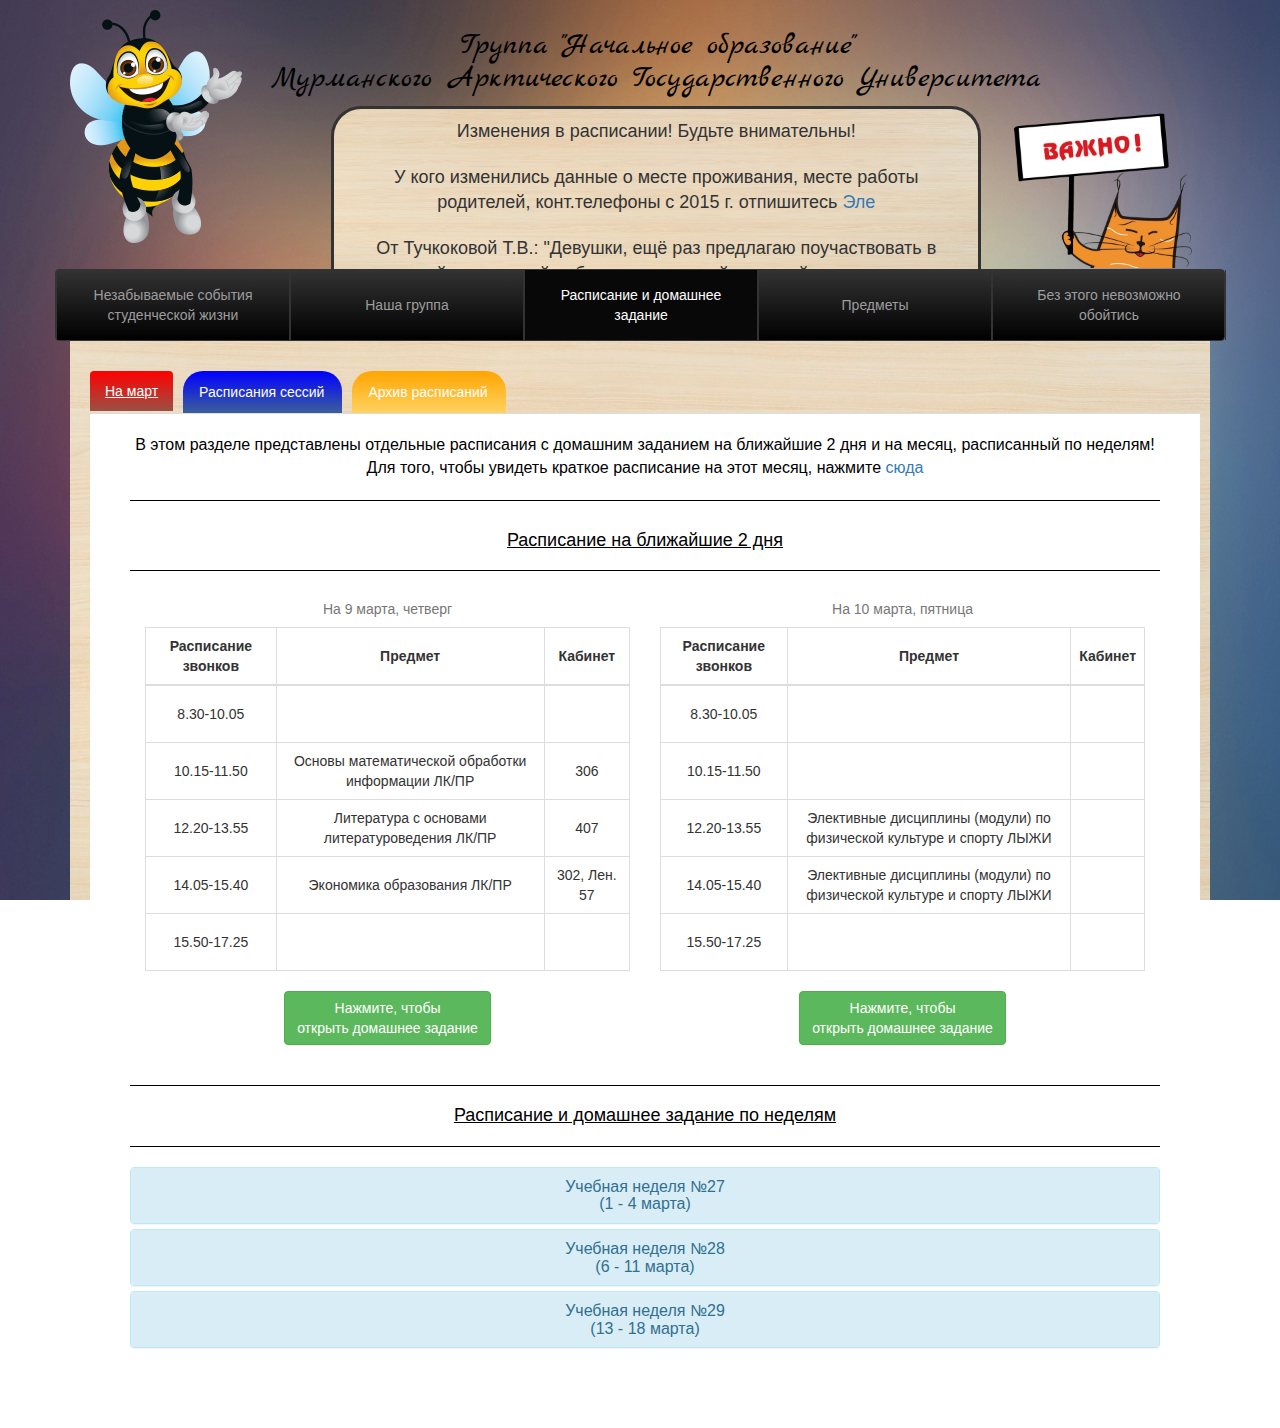
==== index.html @ 36967aa4 "29" ====
<!DOCTYPE html>
<html lang="ru">
  <head>
    <meta charset="utf-8">
    <meta http-equiv="X-UA-Compatible" content="IE=edge">
    <meta name="viewport" content="width=device-width, initial-scale=1">
    <title>Группа "Начальное образование"</title>
    <link href="bootstrap/css/bootstrap.css" rel="stylesheet">
    <link href="css/index.css" rel="stylesheet">
    
    <!-- HTML5 shim and Respond.js for IE8 support of HTML5 elements and media queries -->
    <!-- WARNING: Respond.js doesn't work if you view the page via file:// -->
    <!--[if lt IE 9]>
      <script src="https://oss.maxcdn.com/html5shiv/3.7.3/html5shiv.min.js"></script>
      <script src="https://oss.maxcdn.com/respond/1.4.2/respond.min.js"></script>
    <![endif]-->
    
  </head>
  
  <!-- Yandex.Metrika counter -->
<script type="text/javascript">
    (function (d, w, c) {
        (w[c] = w[c] || []).push(function() {
            try {
                w.yaCounter39654130 = new Ya.Metrika({
                    id:39654130,
                    clickmap:true,
                    trackLinks:true,
                    accurateTrackBounce:true,
                    webvisor:true
                });
            } catch(e) { }
        });

        var n = d.getElementsByTagName("script")[0],
            s = d.createElement("script"),
            f = function () { n.parentNode.insertBefore(s, n); };
        s.type = "text/javascript";
        s.async = true;
        s.src = "https://mc.yandex.ru/metrika/watch.js";

        if (w.opera == "[object Opera]") {
            d.addEventListener("DOMContentLoaded", f, false);
        } else { f(); }
    })(document, window, "yandex_metrika_callbacks");
</script>
<noscript><div><img src="https://mc.yandex.ru/watch/39654130" style="position:absolute; left:-9999px;" alt="" /></div></noscript>
<!-- /Yandex.Metrika counter -->
  
 <body>
      
      <!-- Шапка -->
      
     <div class="container">
         <div class="row">
             <div class="col-lg-2 col-md-2 hidden-sm hidden-xs">
                 <img id="phelka" src="images/phelka.png" alt="Пчёлка">
             </div>
             <div class="col-lg-10 col-md-10 col-sm-12 col-xs-12">
                 <div class="row">
                     <div class="col-lg-10 col-md-10 col-sm-12 col-xs-12">
                         <h3 id="name">Группа "Начальное образование"<br>Мурманского Арктического Государственного Университета</h3>
                     </div>
                 </div>
                 <div class="row">
                    <div class="col-lg-1 col-md-1 col-sm-0 col-xs-0"></div>
                     <div class="container col-lg-8 col-md-8 col-sm-12 col-xs-12" id="Vazhnaya_info">                        
                        <div class="container-fluid">
                             <p class="p1">Изменения в расписании! Будьте внимательны!</p>
                             <p class="p1">У кого изменились данные о месте проживания, месте работы родителей, конт.телефоны с 2015 г. отпишитесь <a href="https://vk.com/id138116025" target="_blank">Эле</a></p>
                             <p class="p1">От Тучкоковой Т.В.: "Девушки, ещё раз предлагаю поучаствовать в нашей совместной работе с интересной техникой арт-терапии. Жду ваши картинки, в которых вы увидели отражение своего "Я" по адресу: ttuchkova@yandex.ru"</p>
                            <p class="p1">Можете передавать свои идеи в студенческий совет по поводу проведения концертов в доме престарелых и к 9 мая (на 9 мая будет военная тематика. Приветствуется военная форма, и если не выступаете сами, то можете одолжить её другим на выступление)</p>
                            <p class="p1">Можно проводить рейды посещаемости (за подробностями пишите <a href="https://vk.com/christinavarnakova" target="_blank">мне</a>)</p>
                            <p class="p1">В июле и августе стипендию платить не будут! Она придёт в сентябре за эти 2 месяца и сентябрь</p>
                            <p class="p1"><a href="docyments/zayavlenie_na_mat_pom.pdf" target="_blank">Бланк заявления на материальную помощь</a></p>
                            <p class="p1"><a href="docyments/pr_pasp_20_23_mart-aprel.jpg" target="_blank">Распределение на практику (20 марта - 23 апреля)</a></p>
                            <p class="p1">Перед практикой в течение февраля у нас будет двухдневный мед.осмотр, будут выделены дни для его прохождения, кто в эти дни не пройдет - будет проходить самостоятельно, платно за 7000 руб.</p>
                            <p class="p1">17 марта (в последний день учебы перед практикой) в 15-50 к нам придет В.Э.Черник и все разъяснит насчет практики и ее проведения</p>
                            <p class="p1"><a href="tech_karty/4/pr.pdf" target="_blank">Технологическая карта практики</a></p>
                        </div>
                     </div>
                     <div class="container col-lg-3 col-md-3 hidden-sm hidden-xs" id="vazhno">
                        <img class="img-responsive" src="images/vazhno.png" alt="Важно">                       
                     </div>
                 </div>
             </div>
         </div>
     </div>

   <!-- Меню -->
   
    <div class="container">
        <div class="row">
           <div class="navbar navbar-inverse">
             <div class="container-fluid" id="container-menu">
              <div class="navbar-header hidden-lg hidden-md hidden-sm" id="open-menu">
                    Открыть меню
                  <button type="button" class="navbar-toggle" data-toggle="collapse" data-target="#responsive-menu">
                      <span class="sr-only"></span>
                      <span class="icon-bar"></span>
                      <span class="icon-bar"></span>
                      <span class="icon-bar"></span>
                  </button>
              </div>
               <div class="collapse navbar-collapse" id="responsive-menu">
                   <ul class="nav navbar-nav">
                       <li class="nav">
                           <a href="nez_sob.html">Незабываемые события студенческой жизни</a>
                       </li>
                       <li class="nav">
                           <a href="nasha_gruppa.html">Наша группа</a>
                       </li>
                       <li class="nav active">
                           <a href="index.html">Расписание и домашнее задание</a>
                       </li>
                       
                       <li class="nav">
                           <a href="predmety.html">Предметы</a>      
                       </li>
                       <li class="nav">
                           <a href="nevoz_oboytis.html">Без этого невозможно обойтись</a>       
                       </li>
                   </ul>
               </div>
           </div>
            </div>
        </div>
    </div>

   <!--Расписание-->
    
<div class="container">
   <div class="container-fluid" id="raspisanie">
                
                    <div class="tabs">
                        <ul class="nav nav-tabs">
                            <li class="active" id="r1"><a href="#r1-1" data-toggle="tab">На март</a></li>
                            <!-- <li id="r2"><a href="#r2-1" data-toggle="tab">На март</a></li> -->
                            <li id="r3"><a href="#r3-1" data-toggle="tab">Расписания сессий</a></li>
                            <li id="r4"><a href="#r4-1" data-toggle="tab">Архив расписаний</a></li>
                        </ul>
                        <div class="container-fluid">
                            <div class="tab-content">
                                <div class="container-fluid tab-pane active" id="r1-1">
                                   
                                    <div class="row-fluid">
                                        <p id="ssylka_na_kratkoe_raspisanie">В этом разделе представлены отдельные расписания с домашним заданием на ближайшие 2 дня и на месяц, расписанный по неделям!<br>Для того, чтобы увидеть краткое расписание на этот месяц, нажмите <a id="kratkoe_raspisanie" href="raspisania/4/mart_2017.pdf" target="_blank">сюда</a></p>
                                        <hr>
                                    </div>
                                    
                                    <div class="container-fluid">
                                        <div class="row">
                                             <h4>Расписание на ближайшие 2 дня</h4>
                                       <hr> 
                                          <div class="col-lg-6 col-md-6 col-sm-12 col-xs-12">
                                               <div class="table-responsive">
                                                <table class="table table-bordered table-hover">
                                                    <caption>На 9 марта, четверг</caption>
                                                    <thead>
                                                        <tr>
                                                            <th>Расписание звонков</th>
                                                            <th>Предмет</th>
                                                            <th>Кабинет</th>
                                                        </tr>
                                                    </thead>
                                                    <tbody>
                                                        <tr>
                                                            <td>8.30-10.05</td>
                                                            <td></td>
                                                            <td></td>
                                                        </tr>
                                                        <tr>
                                                            <td>10.15-11.50</td>
                                                            <td>Основы математической обработки информации ЛК/ПР</td>
                                                            <td>306</td>
                                                        </tr>
                                                        <tr>
                                                            <td>12.20-13.55</td>
                                                            <td>Литература с основами литературоведения ЛК/ПР</td>
                                                            <td>407</td>
                                                        </tr>
                                                        <tr>
                                                            <td>14.05-15.40</td>
                                                            <td>Экономика образования ЛК/ПР</td>
                                                            <td>302, Лен. 57</td>
                                                        </tr>
                                                        <tr>
                                                            <td>15.50-17.25</td>
                                                            <td></td>
                                                            <td></td>
                                                        </tr>
                                                    </tbody>
                                                </table>                            
                                            </div>
                                                <div>
                                                    <button type="button" class="btn btn-success" data-toggle="modal" data-target="#modal-1">Нажмите, чтобы<br>открыть домашнее задание</button> 
                                                </div>    
                                          </div>
                                            <div class="hidden-lg hidden-md col-sm-12 col-xs-12"><br></div>
                                            
                                            <div class="col-lg-6 col-md-6 col-sm-12 col-xs-12">
                                                <div class="table-responsive">
                                                <table class="table table-bordered table-hover">
                                                    <caption>На 10 марта, пятница</caption>
                                                    <thead>
                                                        <tr>
                                                            <th>Расписание звонков</th>
                                                            <th>Предмет</th>
                                                            <th>Кабинет</th>
                                                        </tr>
                                                    </thead>
                                                    <tbody>
                                                        <tr>
                                                            <td>8.30-10.05</td>
                                                            <td></td>
                                                            <td></td>
                                                        </tr>
                                                        <tr>
                                                            <td>10.15-11.50</td>
                                                            <td></td>
                                                            <td></td>
                                                        </tr>
                                                        <tr>
                                                            <td>12.20-13.55</td>
                                                            <td>Элективные дисциплины (модули) по физической культуре и спорту ЛЫЖИ</td>
                                                            <td></td>
                                                        </tr>
                                                        <tr>
                                                            <td>14.05-15.40</td>
                                                            <td>Элективные дисциплины (модули) по физической культуре и спорту ЛЫЖИ</td>
                                                            <td></td>
                                                        </tr>
                                                        <tr>
                                                            <td>15.50-17.25</td>
                                                            <td></td>
                                                            <td></td>
                                                        </tr>
                                                    </tbody>
                                                </table>         
                                            </div>
                                            <div>
                                                <button type="button" class="btn btn-success" data-toggle="modal" data-target="#modal-2">Нажмите, чтобы<br>открыть домашнее задание</button>   
                                            </div>
                                            </div>
                                        </div>
                                    </div>
                                            
                                            
                                            <br>
                                            
                                            <hr>
                                     
                                      <div class="row-fluid">
                                         
                                         <div class="row-fluid">
                                         <h4>Расписание и домашнее задание по неделям</h4>
                                        <hr>
                                            <div class="row-fluid">
                                                <div id="accordeon1" class="panel-group">
                                               
                                                   <div class="panel panel-info">
                                                    <div class="panel-heading">
                                                        <h6 class="panel-title">
                                                            <a href="#collapse1-1" data-toggle="collapse">Учебная неделя №27<br>(1 - 4 марта)</a>
                                                        </h6>
                                                    </div>
                                                    <div id="collapse1-1" class="panel-collapse collapse">
                                                        <div class="panel-body">
                                                            
                                                            <div class="row">
                                                                <div class="table-responsive">
                                                                     <table class="table table-bordered table-hover">
                                                    <caption>На 1 марта, среда</caption>
                                                    <thead>
                                                        <tr>
                                                            <th>Расписание звонков</th>
                                                            <th>Предмет</th>
                                                            <th>Кабинет</th>
                                                            <th>Домашнее задание</th>
                                                        </tr>
                                                    </thead>
                                                    <tbody>
                                                        <tr>
                                                            <td>8.30-10.05</td>
                                                            <td>Русский язык ЛК/ПР</td>
                                                            <td>403</td>
                                                            <td><a href="dz/4/po_predmetam/31/na_01_03.jpg" target="_blank">Сделать задания</a></td>
                                                        </tr>
                                                        <tr>
                                                            <td>10.15-11.50</td>
                                                            <td>Естествознание ЛК/ПР</td>
                                                            <td>220, Ком.9</td>
                                                            <td></td>
                                                        </tr>
                                                        <tr>
                                                            <td>12.20-13.55</td>
                                                            <td>Русский язык ЛК/ПР</td>
                                                            <td>403</td>
                                                            <td></td>
                                                        </tr>
                                                        <tr>
                                                            <td>14.05-15.40</td>
                                                            <td>Математика ЛК/ПР</td>
                                                            <td>306</td>
                                                            <td>Принести циркуль, треугольник<br>Читать: п.105-106<br>Делать письменно: с.375 № 7,8 и с.377 № 6,7,9</td>
                                                        </tr>
                                                        <tr>
                                                            <td>15.50-17.25</td>
                                                            <td></td>
                                                            <td></td>
                                                            <td></td>
                                                        </tr>
                                                    </tbody>
                                                </table>         
                                                                 </div>    
                                                            </div>
                                                            <div class="row">
                                                                <div class="table-responsive">
                                                                     <table class="table table-bordered table-hover">
                                                    <caption>На 2 марта, четверг</caption>
                                                    <thead>
                                                        <tr>
                                                            <th>Расписание звонков</th>
                                                            <th>Предмет</th>
                                                            <th>Кабинет</th>
                                                            <th>Домашнее задание</th>
                                                        </tr>
                                                    </thead>
                                                    <tbody>
                                                        <tr>
                                                            <td>8.30-10.05</td>
                                                            <td></td>
                                                            <td></td>
                                                            <td></td>
                                                        </tr>
                                                        <tr>
                                                            <td>10.15-11.50</td>
                                                            <td>Основы математической обработки информации ЛК/ПР</td>
                                                            <td>306</td>
                                                            <td></td>
                                                        </tr>
                                                        <tr>
                                                            <td>12.20-13.55</td>
                                                            <td>Литература с основами литературоведения ЛК/ПР</td>
                                                            <td>403</td>
                                                            <td></td>
                                                        </tr>
                                                        <tr>
                                                            <td>14.05-15.40</td>
                                                            <td></td>
                                                            <td></td>
                                                            <td></td>
                                                        </tr>
                                                        <tr>
                                                            <td>15.50-17.25</td>
                                                            <td></td>
                                                            <td></td>
                                                            <td></td>
                                                        </tr>
                                                    </tbody>
                                                </table>         
                                                                 </div>    
                                                            </div>
                                                            <div class="row">
                                                                <div class="table-responsive">
                                                                     <table class="table table-bordered table-hover">
                                                    <caption>На 3 марта, пятница</caption>
                                                    <thead>
                                                        <tr>
                                                            <th>Расписание звонков</th>
                                                            <th>Предмет</th>
                                                            <th>Кабинет</th>
                                                            <th>Домашнее задание</th>
                                                        </tr>
                                                    </thead>
                                                    <tbody>
                                                        <tr>
                                                            <td>8.30-10.05</td>
                                                            <td></td>
                                                            <td></td>
                                                            <td></td>
                                                        </tr>
                                                        <tr>
                                                            <td>10.15-11.50</td>
                                                            <td>Теоретические основы методики обучения русскому языку и литературе ЛК/ПР</td>
                                                            <td>403</td>
                                                            <td>Составить папку с учебниками;<br>Доклад (кому нужно)</td>
                                                        </tr>
                                                        <tr>
                                                            <td>12.20-13.55</td>
                                                            <td>Теоретические основы методики обучения русскому языку и литературе ЛК/ПР</td>
                                                            <td>403</td>
                                                            <td></td>
                                                        </tr>
                                                        <tr>
                                                            <td>14.05-15.40</td>
                                                            <td>Элективные дисциплины (модули) по физической культуре и спорту ПР</td>
                                                            <td></td>
                                                            <td></td>
                                                        </tr>
                                                        <tr>
                                                            <td>15.50-17.25</td>
                                                            <td></td>
                                                            <td></td>
                                                            <td></td>
                                                        </tr>
                                                    </tbody>
                                                </table>         
                                                                 </div>    
                                                            </div>
                                                            
                                                        </div>
                                                    </div>
                                                </div>
                                                  
                                                   <div class="panel panel-info">
                                                    <div class="panel-heading">
                                                        <h6 class="panel-title">
                                                            <a href="#collapse1-2" data-toggle="collapse">Учебная неделя №28<br>(6 - 11 марта)</a>
                                                        </h6>
                                                    </div>
                                                    <div id="collapse1-2" class="panel-collapse collapse">
                                                        <div class="panel-body">
                                                            <div class="row">
                                                                <div class="table-responsive">
                                                                     <table class="table table-bordered table-hover">
                                                    <caption>На 6 марта, понедельник</caption>
                                                    <thead>
                                                        <tr>
                                                            <th>Расписание звонков</th>
                                                            <th>Предмет</th>
                                                            <th>Кабинет</th>
                                                            <th>Домашнее задание</th>
                                                        </tr>
                                                    </thead>
                                                    <tbody>
                                                        <tr>
                                                            <td>8.30-10.05</td>
                                                            <td></td>
                                                            <td></td>
                                                            <td></td>
                                                        </tr>
                                                        <tr>
                                                            <td>10.15-11.50</td>
                                                            <td>Теоретические основы методики обучения русскому языку и литературе ЛК/ПР</td>
                                                            <td>406</td>
                                                            <td></td>
                                                        </tr>
                                                        <tr>
                                                            <td>12.20-13.55</td>
                                                            <td>Теоретические основы методики обучения русскому языку и литературе ЛК/ПР</td>
                                                            <td>406</td>
                                                            <td></td>
                                                        </tr>
                                                        <tr>
                                                            <td>14.05-15.40</td>
                                                            <td>Основы математической обработки информации ЛК/ПР</td>
                                                            <td>306</td>
                                                            <td><a href="dz/4/po_predmetam/30/na_06_03.jpg" target="_blank">Сделать задания</a></td>
                                                            <td></td>
                                                        </tr>
                                                        <tr>
                                                            <td>15.50-17.25</td>
                                                            <td>Основы математической обработки информации ЛК/ПР</td>
                                                            <td>306</td>
                                                            <td></td>
                                                            <td></td>
                                                        </tr>
                                                    </tbody>
                                                </table>         
                                                                 </div>    
                                                            </div>
                                                            <div class="row">
                                                                <div class="table-responsive">
                                                                     <table class="table table-bordered table-hover">
                                                    <caption>На 7 марта, вторник</caption>
                                                    <thead>
                                                        <tr>
                                                            <th>Расписание звонков</th>
                                                            <th>Предмет</th>
                                                            <th>Кабинет</th>
                                                            <th>Домашнее задание</th>
                                                        </tr>
                                                    </thead>
                                                    <tbody>
                                                        <tr>
                                                            <td>8.30-10.05</td>
                                                            <td></td>
                                                            <td></td>
                                                            <td></td>
                                                        </tr>
                                                        <tr>
                                                            <td>10.15-11.50</td>
                                                            <td>Литература с основами литературоведения ЛК/ПР</td>
                                                            <td>403</td>
                                                            <td></td>
                                                        </tr>
                                                        <tr>
                                                            <td>12.20-13.55</td>
                                                            <td>Литература с основами литературоведения ЛК/ПР</td>
                                                            <td>403</td>
                                                            <td></td>
                                                        </tr>
                                                        <tr>
                                                            <td>14.05-15.40</td>
                                                            <td>Современные образовательные технологии</td>
                                                            <td>406</td>
                                                            <td>Письменно ответ на вопрос: "Классификация педагогических технологий по Р.К. Селевко" (объём от полутора до двух с половиной страниц)</td>
                                                        </tr>
                                                        <tr>
                                                            <td>15.50-17.25</td>
                                                            <td></td>
                                                            <td></td>
                                                            <td></td>
                                                        </tr>
                                                    </tbody>
                                                </table>         
                                                                 </div>    
                                                            </div>
                                                            <div class="row">
                                                                <div class="table-responsive">
                                                                     <table class="table table-bordered table-hover">
                                                    <caption>На 8 марта, среда</caption>
                                                    <thead>
                                                        <tr>
                                                            <th>Расписание звонков</th>
                                                            <th>Предмет</th>
                                                            <th>Кабинет</th>
                                                            <th>Домашнее задание</th>
                                                        </tr>
                                                    </thead>
                                                    <tbody>
                                                        <tr>
                                                            <td>8.30-10.05</td>
                                                            <td></td>
                                                            <td></td>
                                                            <td></td>
                                                        </tr>
                                                        <tr>
                                                            <td>10.15-11.50</td>
                                                            <td></td>
                                                            <td></td>
                                                            <td></td>
                                                        </tr>
                                                        <tr>
                                                            <td>12.20-13.55</td>
                                                            <td>ВЫХОДНОЙ</td>
                                                            <td></td>
                                                            <td></td>
                                                        </tr>
                                                        <tr>
                                                            <td>14.05-15.40</td>
                                                            <td></td>
                                                            <td></td>
                                                            <td></td>
                                                        </tr>
                                                        <tr>
                                                            <td>15.50-17.25</td>
                                                            <td></td>
                                                            <td></td>
                                                            <td></td>
                                                        </tr>
                                                    </tbody>
                                                </table>         
                                                                 </div>    
                                                            </div>
                                                            <div class="row">
                                                                <div class="table-responsive">
                                                                     <table class="table table-bordered table-hover">
                                                    <caption>На 9 марта, четверг</caption>
                                                    <thead>
                                                        <tr>
                                                            <th>Расписание звонков</th>
                                                            <th>Предмет</th>
                                                            <th>Кабинет</th>
                                                            <th>Домашнее задание</th>
                                                        </tr>
                                                    </thead>
                                                    <tbody>
                                                        <tr>
                                                            <td>8.30-10.05</td>
                                                            <td></td>
                                                            <td></td>
                                                            <td></td>
                                                        </tr>
                                                        <tr>
                                                            <td>10.15-11.50</td>
                                                            <td>Основы математической обработки информации ЛК/ПР</td>
                                                            <td>306</td>
                                                            <td></td>
                                                        </tr>
                                                        <tr>
                                                            <td>12.20-13.55</td>
                                                            <td>Литература с основами литературоведения ЛК/ПР</td>
                                                            <td>407</td>
                                                            <td></td>
                                                        </tr>
                                                        <tr>
                                                            <td>14.05-15.40</td>
                                                            <td>Экономика образования ЛК/ПР</td>
                                                            <td>302, Лен.57</td>
                                                            <td></td>
                                                        </tr>
                                                        <tr>
                                                            <td>15.50-17.25</td>
                                                            <td></td>
                                                            <td></td>
                                                            <td></td>
                                                        </tr>
                                                    </tbody>
                                                </table>         
                                                                 </div>    
                                                            </div>
                                                            <div class="row">
                                                                <div class="table-responsive">
                                                                     <table class="table table-bordered table-hover">
                                                    <caption>На 10 марта, пятница</caption>
                                                    <thead>
                                                        <tr>
                                                            <th>Расписание звонков</th>
                                                            <th>Предмет</th>
                                                            <th>Кабинет</th>
                                                            <th>Домашнее задание</th>
                                                        </tr>
                                                    </thead>
                                                    <tbody>
                                                        <tr>
                                                            <td>8.30-10.05</td>
                                                            <td></td>
                                                            <td></td>
                                                            <td></td>
                                                        </tr>
                                                        <tr>
                                                            <td>10.15-11.50</td>
                                                            <td></td>
                                                            <td></td>
                                                            <td></td>
                                                        </tr>
                                                        <tr>
                                                            <td>12.20-13.55</td>
                                                            <td>Элективные дисциплины (модули) по физической культуре и спорту ЛЫЖИ</td>
                                                            <td></td>
                                                            <td></td>
                                                        </tr>
                                                        <tr>
                                                            <td>14.05-15.40</td>
                                                           <td>Элективные дисциплины (модули) по физической культуре и спорту ЛЫЖИ</td>
                                                            <td></td>
                                                            <td></td>
                                                        </tr>
                                                        <tr>
                                                            <td>15.50-17.25</td>
                                                            <td></td>
                                                            <td></td>
                                                            <td></td>
                                                        </tr>
                                                    </tbody>
                                                </table>         
                                                                 </div>    
                                                            </div>
                                                            
                                                        </div>
                                                    </div>
                                                </div>
                                                  
                                                   <div class="panel panel-info">
                                                    <div class="panel-heading">
                                                        <h6 class="panel-title">
                                                            <a href="#collapse1-3" data-toggle="collapse">Учебная неделя №29<br>(13 - 18 марта)</a>
                                                        </h6>
                                                    </div>
                                                    <div id="collapse1-3" class="panel-collapse collapse">
                                                        <div class="panel-body">
                                                            <div class="row">
                                                                <div class="table-responsive">
                                                                     <table class="table table-bordered table-hover">
                                                    <caption>На 13 марта, понедельник</caption>
                                                    <thead>
                                                        <tr>
                                                            <th>Расписание звонков</th>
                                                            <th>Предмет</th>
                                                            <th>Кабинет</th>
                                                            <th>Домашнее задание</th>
                                                        </tr>
                                                    </thead>
                                                    <tbody>
                                                        <tr>
                                                            <td>8.30-10.05</td>
                                                            <td></td>
                                                            <td></td>
                                                            <td></td>
                                                        </tr>
                                                        <tr>
                                                            <td>10.15-11.50</td>
                                                            <td>Теоретические основы методки обучения русскому языку и литературе ЛК/ПР</td>
                                                            <td>406</td>
                                                            <td></td>
                                                        </tr>
                                                        <tr>
                                                            <td>12.20-13.55</td>
                                                            <td>Теоретические основы методки обучения русскому языку и литературе ЛК/ПР</td>
                                                            <td>406</td>
                                                            <td></td>
                                                        </tr>
                                                        <tr>
                                                            <td>14.05-15.40</td>
                                                            <td>Основы математической обработки информации ЛК/ПР</td>
                                                            <td>306</td>
                                                            <td></td>
                                                        </tr>
                                                        <tr>
                                                            <td>15.50-17.25</td>
                                                            <td>Основы математической обработки информации ЛК/ПР</td>
                                                            <td>306</td>
                                                            <td></td>
                                                        </tr>
                                                    </tbody>
                                                </table>         
                                                                 </div>    
                                                            </div>
                                                            <div class="row">
                                                                <div class="table-responsive">
                                                                     <table class="table table-bordered table-hover">
                                                    <caption>На 14 марта, вторник</caption>
                                                    <thead>
                                                        <tr>
                                                            <th>Расписание звонков</th>
                                                            <th>Предмет</th>
                                                            <th>Кабинет</th>
                                                            <th>Домашнее задание</th>
                                                        </tr>
                                                    </thead>
                                                    <tbody>
                                                        <tr>
                                                            <td>8.30-10.05</td>
                                                            <td></td>
                                                            <td></td>
                                                            <td></td>
                                                        </tr>
                                                        <tr>
                                                            <td>10.15-11.50</td>
                                                            <td>Основы математической обработки информации ЛК/ПР</td>
                                                            <td>306</td>
                                                            <td></td>
                                                        </tr>
                                                        <tr>
                                                            <td>12.20-13.55</td>
                                                            <td>Литература с основами литературоведения ЛК/ПР</td>
                                                            <td>403</td>
                                                            <td></td>
                                                        </tr>
                                                        <tr>
                                                            <td>14.05-15.40</td>
                                                            <td>Соврменные образовательные технологии</td>
                                                            <td>406</td>
                                                            <td></td>
                                                        </tr>
                                                        <tr>
                                                            <td>15.50-17.25</td>
                                                            <td></td>
                                                            <td></td>
                                                            <td></td>
                                                        </tr>
                                                    </tbody>
                                                </table>         
                                                                 </div>    
                                                            </div>
                                                            <div class="row">
                                                                <div class="table-responsive">
                                                                     <table class="table table-bordered table-hover">
                                                    <caption>На 15 марта, среда</caption>
                                                    <thead>
                                                        <tr>
                                                            <th>Расписание звонков</th>
                                                            <th>Предмет</th>
                                                            <th>Кабинет</th>
                                                            <th>Домашнее задание</th>
                                                        </tr>
                                                    </thead>
                                                    <tbody>
                                                        <tr>
                                                            <td>8.30-10.05</td>
                                                            <td></td>
                                                            <td></td>
                                                            <td></td>
                                                        </tr>
                                                        <tr>
                                                            <td>10.15-11.50</td>
                                                            <td>Есествознание ЛК/ПР</td>
                                                            <td>307, Ком.9</td>
                                                            <td></td>
                                                        </tr>
                                                        <tr>
                                                            <td>12.20-13.55</td>
                                                            <td>Русский язык ЛК/ПР</td>
                                                            <td>403</td>
                                                            <td>Посмотреть в учебнике:<br>1.Распределение существительных по родам<br>2.Способы определения падежей</td>
                                                        </tr>
                                                        <tr>
                                                            <td>14.05-15.40</td>
                                                            <td></td>
                                                            <td></td>
                                                            <td></td>
                                                        </tr>
                                                        <tr>
                                                            <td>15.50-17.25</td>
                                                            <td></td>
                                                            <td></td>
                                                            <td></td>
                                                        </tr>
                                                    </tbody>
                                                </table>         
                                                                 </div>    
                                                            </div>
                                                            <div class="row">
                                                                <div class="table-responsive">
                                                                     <table class="table table-bordered table-hover">
                                                    <caption>На 16 марта, четверг</caption>
                                                    <thead>
                                                        <tr>
                                                            <th>Расписание звонков</th>
                                                            <th>Предмет</th>
                                                            <th>Кабинет</th>
                                                            <th>Домашнее задание</th>
                                                        </tr>
                                                    </thead>
                                                    <tbody>
                                                        <tr>
                                                            <td>8.30-10.05</td>
                                                            <td></td>
                                                            <td></td>
                                                            <td></td>
                                                        </tr>
                                                        <tr>
                                                            <td>10.15-11.50</td>
                                                            <td>Основы математической обработки информации ЛК/ПР</td>
                                                            <td>306</td>
                                                            <td></td>
                                                        </tr>
                                                        <tr>
                                                            <td>12.20-13.55</td>
                                                            <td>Литература с основами литературоведения ЛК/ПР</td>
                                                            <td>407</td>
                                                            <td></td>
                                                        </tr>
                                                        <tr>
                                                            <td>14.05-15.40</td>
                                                            <td>Экономика образования ЛК/ПР</td>
                                                            <td>302, Лен.57</td>
                                                            <td></td>
                                                        </tr>
                                                        <tr>
                                                            <td>15.50-17.25</td>
                                                            <td></td>
                                                            <td></td>
                                                            <td></td>
                                                        </tr>
                                                    </tbody>
                                                </table>         
                                                                 </div>    
                                                            </div>
                                                            <div class="row">
                                                                <div class="table-responsive">
                                                                     <table class="table table-bordered table-hover">
                                                    <caption>На 17 марта, пятница</caption>
                                                    <thead>
                                                        <tr>
                                                            <th>Расписание звонков</th>
                                                            <th>Предмет</th>
                                                            <th>Кабинет</th>
                                                            <th>Домашнее задание</th>
                                                        </tr>
                                                    </thead>
                                                    <tbody>
                                                        <tr>
                                                            <td>8.30-10.05</td>
                                                            <td></td>
                                                            <td></td>
                                                            <td></td>
                                                        </tr>
                                                        <tr>
                                                            <td>10.15-11.50</td>
                                                            <td></td>
                                                            <td></td>
                                                            <td></td>
                                                        </tr>
                                                        <tr>
                                                            <td>12.20-13.55</td>
                                                            <td>Элективные дисциплины (модули) по физической культуре и спорту ЛЫЖИ</td>
                                                            <td></td>
                                                            <td></td>
                                                        </tr>
                                                        <tr>
                                                            <td>14.05-15.40</td>
                                                            <td>Элективные дисциплины (модули) по физической культуре и спорту ЛЫЖИ</td>
                                                            <td></td>
                                                            <td></td>
                                                        </tr>
                                                        <tr>
                                                            <td>15.50-17.25</td>
                                                            <td></td>
                                                            <td></td>
                                                            <td></td>
                                                        </tr>
                                                    </tbody>
                                                </table>         
                                                                 </div>    
                                                            </div>
                                                            
                                                        </div>
                                                    </div>
                                                </div>
                                                
                                                
                                                
                                                
                                                
                                                </div>
                                            </div>
                                        
  
                                        
                                    </div>
                                     </div>
                                          
                                </div>
                                
 <!-- Второй месяц                               
                                <div class="container-fluid tab-pane" id="r2-1">
                                    <div class="row-fluid">
                                        <p id="ssylka_na_kratkoe_raspisanie">В этом разделе представлены отдельные расписания с домашним заданием по неделям!<br>Для того, чтобы увидеть краткое расписание на этот месяц, нажмите <a id="kratkoe_raspisanie" href="raspisania/4/mart_2017.pdf" target="_blank">сюда</a></p>
                                        <hr>
                                    </div>
                                    <div class="row-fluid">
                                         <h4>Расписание и домашнее задание по неделям</h4>
                                        <hr>
                                            <div class="row-fluid">
                                                <div id="accordeon2" class="panel-group">
                                               
                                                   <div class="panel panel-info">
                                                    <div class="panel-heading">
                                                        <h6 class="panel-title">
                                                            <a href="#collapse2-1" data-toggle="collapse">Учебная неделя №27<br>(1 - 4 марта)</a>
                                                        </h6>
                                                    </div>
                                                    <div id="collapse2-1" class="panel-collapse collapse">
                                                        <div class="panel-body">
                                                            
                                                            <div class="row">
                                                                <div class="table-responsive">
                                                                     <table class="table table-bordered table-hover">
                                                    <caption>На 1 марта, среда</caption>
                                                    <thead>
                                                        <tr>
                                                            <th>Расписание звонков</th>
                                                            <th>Предмет</th>
                                                            <th>Кабинет</th>
                                                            <th>Домашнее задание</th>
                                                        </tr>
                                                    </thead>
                                                    <tbody>
                                                        <tr>
                                                            <td>8.30-10.05</td>
                                                            <td>Русский язык ЛК/ПР</td>
                                                            <td>403</td>
                                                            <td><a href="dz/4/po_predmetam/31/na_01_03.jpg" target="_blank">Сделать задания</a></td>
                                                        </tr>
                                                        <tr>
                                                            <td>10.15-11.50</td>
                                                            <td>Естествознание ЛК/ПР</td>
                                                            <td>220, Ком.9</td>
                                                            <td></td>
                                                        </tr>
                                                        <tr>
                                                            <td>12.20-13.55</td>
                                                            <td>Русский язык ЛК/ПР</td>
                                                            <td>403</td>
                                                            <td></td>
                                                        </tr>
                                                        <tr>
                                                            <td>14.05-15.40</td>
                                                            <td>Математика ЛК/ПР</td>
                                                            <td>306</td>
                                                            <td>Принести циркуль, треугольник<br>Читать: п.105-106<br>Делать письменно: с.375 № 7,8 и с.377 № 6,7,9</td>
                                                        </tr>
                                                        <tr>
                                                            <td>15.50-17.25</td>
                                                            <td></td>
                                                            <td></td>
                                                            <td></td>
                                                        </tr>
                                                    </tbody>
                                                </table>         
                                                                 </div>    
                                                            </div>
                                                            <div class="row">
                                                                <div class="table-responsive">
                                                                     <table class="table table-bordered table-hover">
                                                    <caption>На 2 марта, четверг</caption>
                                                    <thead>
                                                        <tr>
                                                            <th>Расписание звонков</th>
                                                            <th>Предмет</th>
                                                            <th>Кабинет</th>
                                                            <th>Домашнее задание</th>
                                                        </tr>
                                                    </thead>
                                                    <tbody>
                                                        <tr>
                                                            <td>8.30-10.05</td>
                                                            <td></td>
                                                            <td></td>
                                                            <td></td>
                                                        </tr>
                                                        <tr>
                                                            <td>10.15-11.50</td>
                                                            <td>Основы математической обработки информации ЛК/ПР</td>
                                                            <td>306</td>
                                                            <td></td>
                                                        </tr>
                                                        <tr>
                                                            <td>12.20-13.55</td>
                                                            <td>Литература с основами литературоведения ЛК/ПР</td>
                                                            <td>403</td>
                                                            <td></td>
                                                        </tr>
                                                        <tr>
                                                            <td>14.05-15.40</td>
                                                            <td></td>
                                                            <td></td>
                                                            <td></td>
                                                        </tr>
                                                        <tr>
                                                            <td>15.50-17.25</td>
                                                            <td></td>
                                                            <td></td>
                                                            <td></td>
                                                        </tr>
                                                    </tbody>
                                                </table>         
                                                                 </div>    
                                                            </div>
                                                            <div class="row">
                                                                <div class="table-responsive">
                                                                     <table class="table table-bordered table-hover">
                                                    <caption>На 3 марта, пятница</caption>
                                                    <thead>
                                                        <tr>
                                                            <th>Расписание звонков</th>
                                                            <th>Предмет</th>
                                                            <th>Кабинет</th>
                                                            <th>Домашнее задание</th>
                                                        </tr>
                                                    </thead>
                                                    <tbody>
                                                        <tr>
                                                            <td>8.30-10.05</td>
                                                            <td></td>
                                                            <td></td>
                                                            <td></td>
                                                        </tr>
                                                        <tr>
                                                            <td>10.15-11.50</td>
                                                            <td>Теоретические основы методики обучения русскому языку и литературе ЛК/ПР</td>
                                                            <td>403</td>
                                                            <td>Составить папку с учебниками;<br>Доклад (кому нужно)</td>
                                                        </tr>
                                                        <tr>
                                                            <td>12.20-13.55</td>
                                                            <td>Теоретические основы методики обучения русскому языку и литературе ЛК/ПР</td>
                                                            <td>403</td>
                                                            <td></td>
                                                        </tr>
                                                        <tr>
                                                            <td>14.05-15.40</td>
                                                            <td>Элективные дисциплины (модули) по физической культуре и спорту ПР</td>
                                                            <td></td>
                                                            <td></td>
                                                        </tr>
                                                        <tr>
                                                            <td>15.50-17.25</td>
                                                            <td></td>
                                                            <td></td>
                                                            <td></td>
                                                        </tr>
                                                    </tbody>
                                                </table>         
                                                                 </div>    
                                                            </div>
                                                            
                                                        </div>
                                                    </div>
                                                </div>
                                                  
                                                   <div class="panel panel-info">
                                                    <div class="panel-heading">
                                                        <h6 class="panel-title">
                                                            <a href="#collapse2-2" data-toggle="collapse">Учебная неделя №28<br>(6 - 11 марта)</a>
                                                        </h6>
                                                    </div>
                                                    <div id="collapse2-2" class="panel-collapse collapse">
                                                        <div class="panel-body">
                                                            <div class="row">
                                                                <div class="table-responsive">
                                                                     <table class="table table-bordered table-hover">
                                                    <caption>На 6 марта, понедельник</caption>
                                                    <thead>
                                                        <tr>
                                                            <th>Расписание звонков</th>
                                                            <th>Предмет</th>
                                                            <th>Кабинет</th>
                                                            <th>Домашнее задание</th>
                                                        </tr>
                                                    </thead>
                                                    <tbody>
                                                        <tr>
                                                            <td>8.30-10.05</td>
                                                            <td></td>
                                                            <td></td>
                                                            <td></td>
                                                        </tr>
                                                        <tr>
                                                            <td>10.15-11.50</td>
                                                            <td>Основы математической обработки информации ЛК/ПР</td>
                                                            <td>306</td>
                                                            <td></td>
                                                        </tr>
                                                        <tr>
                                                            <td>12.20-13.55</td>
                                                            <td>Основы математической обработки информации ЛК/ПР</td>
                                                            <td>316</td>
                                                            <td></td>
                                                        </tr>
                                                        <tr>
                                                            <td>14.05-15.40</td>
                                                            <td></td>
                                                            <td></td>
                                                            <td></td>
                                                        </tr>
                                                        <tr>
                                                            <td>15.50-17.25</td>
                                                            <td></td>
                                                            <td></td>
                                                            <td></td>
                                                        </tr>
                                                    </tbody>
                                                </table>         
                                                                 </div>    
                                                            </div>
                                                            <div class="row">
                                                                <div class="table-responsive">
                                                                     <table class="table table-bordered table-hover">
                                                    <caption>На 7 марта, вторник</caption>
                                                    <thead>
                                                        <tr>
                                                            <th>Расписание звонков</th>
                                                            <th>Предмет</th>
                                                            <th>Кабинет</th>
                                                            <th>Домашнее задание</th>
                                                        </tr>
                                                    </thead>
                                                    <tbody>
                                                        <tr>
                                                            <td>8.30-10.05</td>
                                                            <td></td>
                                                            <td></td>
                                                            <td></td>
                                                        </tr>
                                                        <tr>
                                                            <td>10.15-11.50</td>
                                                            <td>Литература с основами литературоведения ЛК/ПР</td>
                                                            <td>322</td>
                                                            <td></td>
                                                        </tr>
                                                        <tr>
                                                            <td>12.20-13.55</td>
                                                            <td>Литература с основами литературоведения ЛК/ПР</td>
                                                            <td>207, Лен.57</td>
                                                            <td></td>
                                                        </tr>
                                                        <tr>
                                                            <td>14.05-15.40</td>
                                                            <td>Элективные дисциплины (модули) по физической культуре и спорту ПР</td>
                                                            <td></td>
                                                            <td></td>
                                                        </tr>
                                                        <tr>
                                                            <td>15.50-17.25</td>
                                                            <td>Современные образовательные технологии</td>
                                                            <td>306</td>
                                                            <td></td>
                                                        </tr>
                                                    </tbody>
                                                </table>         
                                                                 </div>    
                                                            </div>
                                                            <div class="row">
                                                                <div class="table-responsive">
                                                                     <table class="table table-bordered table-hover">
                                                    <caption>На 8 марта, среда</caption>
                                                    <thead>
                                                        <tr>
                                                            <th>Расписание звонков</th>
                                                            <th>Предмет</th>
                                                            <th>Кабинет</th>
                                                            <th>Домашнее задание</th>
                                                        </tr>
                                                    </thead>
                                                    <tbody>
                                                        <tr>
                                                            <td>8.30-10.05</td>
                                                            <td></td>
                                                            <td></td>
                                                            <td></td>
                                                        </tr>
                                                        <tr>
                                                            <td>10.15-11.50</td>
                                                            <td></td>
                                                            <td></td>
                                                            <td></td>
                                                        </tr>
                                                        <tr>
                                                            <td>12.20-13.55</td>
                                                            <td>ВЫХОДНОЙ</td>
                                                            <td></td>
                                                            <td></td>
                                                        </tr>
                                                        <tr>
                                                            <td>14.05-15.40</td>
                                                            <td></td>
                                                            <td></td>
                                                            <td></td>
                                                        </tr>
                                                        <tr>
                                                            <td>15.50-17.25</td>
                                                            <td></td>
                                                            <td></td>
                                                            <td></td>
                                                        </tr>
                                                    </tbody>
                                                </table>         
                                                                 </div>    
                                                            </div>
                                                            <div class="row">
                                                                <div class="table-responsive">
                                                                     <table class="table table-bordered table-hover">
                                                    <caption>На 9 марта, четверг</caption>
                                                    <thead>
                                                        <tr>
                                                            <th>Расписание звонков</th>
                                                            <th>Предмет</th>
                                                            <th>Кабинет</th>
                                                            <th>Домашнее задание</th>
                                                        </tr>
                                                    </thead>
                                                    <tbody>
                                                        <tr>
                                                            <td>8.30-10.05</td>
                                                            <td></td>
                                                            <td></td>
                                                            <td></td>
                                                        </tr>
                                                        <tr>
                                                            <td>10.15-11.50</td>
                                                            <td>Математика ЛК/ПР</td>
                                                            <td>306</td>
                                                            <td></td>
                                                        </tr>
                                                        <tr>
                                                            <td>12.20-13.55</td>
                                                            <td>Литература с основами литературоведения ЛК/ПР</td>
                                                            <td>403</td>
                                                            <td></td>
                                                        </tr>
                                                        <tr>
                                                            <td>14.05-15.40</td>
                                                            <td>Экономика образования ЛК/ПР</td>
                                                            <td>302, Лен.57</td>
                                                            <td></td>
                                                        </tr>
                                                        <tr>
                                                            <td>15.50-17.25</td>
                                                            <td></td>
                                                            <td></td>
                                                            <td></td>
                                                        </tr>
                                                    </tbody>
                                                </table>         
                                                                 </div>    
                                                            </div>
                                                            <div class="row">
                                                                <div class="table-responsive">
                                                                     <table class="table table-bordered table-hover">
                                                    <caption>На 10 марта, пятница</caption>
                                                    <thead>
                                                        <tr>
                                                            <th>Расписание звонков</th>
                                                            <th>Предмет</th>
                                                            <th>Кабинет</th>
                                                            <th>Домашнее задание</th>
                                                        </tr>
                                                    </thead>
                                                    <tbody>
                                                        <tr>
                                                            <td>8.30-10.05</td>
                                                            <td></td>
                                                            <td></td>
                                                            <td></td>
                                                        </tr>
                                                        <tr>
                                                            <td>10.15-11.50</td>
                                                            <td>Теоретические основы методики обучения русскому языку и литературе ЛК/ПР</td>
                                                            <td>403</td>
                                                            <td></td>
                                                        </tr>
                                                        <tr>
                                                            <td>12.20-13.55</td>
                                                            <td>Элективные дисциплины (модули) по физической культуре и спорту ЛЫЖИ</td>
                                                            <td></td>
                                                            <td></td>
                                                        </tr>
                                                        <tr>
                                                            <td>14.05-15.40</td>
                                                           <td>Элективные дисциплины (модули) по физической культуре и спорту ЛЫЖИ</td>
                                                            <td></td>
                                                            <td></td>
                                                        </tr>
                                                        <tr>
                                                            <td>15.50-17.25</td>
                                                            <td></td>
                                                            <td></td>
                                                            <td></td>
                                                        </tr>
                                                    </tbody>
                                                </table>         
                                                                 </div>    
                                                            </div>
                                                            
                                                        </div>
                                                    </div>
                                                </div>
                                                  
                                                   <div class="panel panel-info">
                                                    <div class="panel-heading">
                                                        <h6 class="panel-title">
                                                            <a href="#collapse2-3" data-toggle="collapse">Учебная неделя №29<br>(13 - 18 марта)</a>
                                                        </h6>
                                                    </div>
                                                    <div id="collapse2-3" class="panel-collapse collapse">
                                                        <div class="panel-body">
                                                            <div class="row">
                                                                <div class="table-responsive">
                                                                     <table class="table table-bordered table-hover">
                                                    <caption>На 13 марта, понедельник</caption>
                                                    <thead>
                                                        <tr>
                                                            <th>Расписание звонков</th>
                                                            <th>Предмет</th>
                                                            <th>Кабинет</th>
                                                            <th>Домашнее задание</th>
                                                        </tr>
                                                    </thead>
                                                    <tbody>
                                                        <tr>
                                                            <td>8.30-10.05</td>
                                                            <td></td>
                                                            <td></td>
                                                            <td></td>
                                                        </tr>
                                                        <tr>
                                                            <td>10.15-11.50</td>
                                                            <td>Основы математической обработки информации ЛК/ПР</td>
                                                            <td>306</td>
                                                            <td></td>
                                                        </tr>
                                                        <tr>
                                                            <td>12.20-13.55</td>
                                                            <td>Основы математической обработки информации ЛК/ПР</td>
                                                            <td>316</td>
                                                            <td></td>
                                                        </tr>
                                                        <tr>
                                                            <td>14.05-15.40</td>
                                                            <td></td>
                                                            <td></td>
                                                            <td></td>
                                                        </tr>
                                                        <tr>
                                                            <td>15.50-17.25</td>
                                                            <td></td>
                                                            <td></td>
                                                            <td></td>
                                                        </tr>
                                                    </tbody>
                                                </table>         
                                                                 </div>    
                                                            </div>
                                                            <div class="row">
                                                                <div class="table-responsive">
                                                                     <table class="table table-bordered table-hover">
                                                    <caption>На 14 марта, вторник</caption>
                                                    <thead>
                                                        <tr>
                                                            <th>Расписание звонков</th>
                                                            <th>Предмет</th>
                                                            <th>Кабинет</th>
                                                            <th>Домашнее задание</th>
                                                        </tr>
                                                    </thead>
                                                    <tbody>
                                                        <tr>
                                                            <td>8.30-10.05</td>
                                                            <td></td>
                                                            <td></td>
                                                            <td></td>
                                                        </tr>
                                                        <tr>
                                                            <td>10.15-11.50</td>
                                                            <td>Основы математической обработки информации ЛК/ПР</td>
                                                            <td>403</td>
                                                            <td></td>
                                                        </tr>
                                                        <tr>
                                                            <td>12.20-13.55</td>
                                                            <td>Литература с основами литературоведения ЛК/ПР</td>
                                                            <td>322</td>
                                                            <td></td>
                                                        </tr>
                                                        <tr>
                                                            <td>14.05-15.40</td>
                                                            <td>Элективные дисциплины (модули) по физической культуре и спорту ПР</td>
                                                            <td>403</td>
                                                            <td></td>
                                                        </tr>
                                                        <tr>
                                                            <td>15.50-17.25</td>
                                                            <td>Соврменные образовательные технологии</td>
                                                            <td>407</td>
                                                            <td></td>
                                                        </tr>
                                                    </tbody>
                                                </table>         
                                                                 </div>    
                                                            </div>
                                                            <div class="row">
                                                                <div class="table-responsive">
                                                                     <table class="table table-bordered table-hover">
                                                    <caption>На 15 марта, среда</caption>
                                                    <thead>
                                                        <tr>
                                                            <th>Расписание звонков</th>
                                                            <th>Предмет</th>
                                                            <th>Кабинет</th>
                                                            <th>Домашнее задание</th>
                                                        </tr>
                                                    </thead>
                                                    <tbody>
                                                        <tr>
                                                            <td>8.30-10.05</td>
                                                            <td>Русский язык ЛК/ПР</td>
                                                            <td>403</td>
                                                            <td></td>
                                                        </tr>
                                                        <tr>
                                                            <td>10.15-11.50</td>
                                                            <td>Есествознание ЛК/ПР</td>
                                                            <td>220, Ком.9</td>
                                                            <td></td>
                                                        </tr>
                                                        <tr>
                                                            <td>12.20-13.55</td>
                                                            <td>Элективные дисциплины (модули) по физической культуре и спорту ЛК/ПР</td>
                                                            <td></td>
                                                            <td></td>
                                                        </tr>
                                                        <tr>
                                                            <td>14.05-15.40</td>
                                                            <td></td>
                                                            <td></td>
                                                            <td></td>
                                                        </tr>
                                                        <tr>
                                                            <td>15.50-17.25</td>
                                                            <td></td>
                                                            <td></td>
                                                            <td></td>
                                                        </tr>
                                                    </tbody>
                                                </table>         
                                                                 </div>    
                                                            </div>
                                                            <div class="row">
                                                                <div class="table-responsive">
                                                                     <table class="table table-bordered table-hover">
                                                    <caption>На 16 марта, четверг</caption>
                                                    <thead>
                                                        <tr>
                                                            <th>Расписание звонков</th>
                                                            <th>Предмет</th>
                                                            <th>Кабинет</th>
                                                            <th>Домашнее задание</th>
                                                        </tr>
                                                    </thead>
                                                    <tbody>
                                                        <tr>
                                                            <td>8.30-10.05</td>
                                                            <td></td>
                                                            <td></td>
                                                            <td></td>
                                                        </tr>
                                                        <tr>
                                                            <td>10.15-11.50</td>
                                                            <td>Математика ЛК/ПР</td>
                                                            <td>306</td>
                                                            <td></td>
                                                        </tr>
                                                        <tr>
                                                            <td>12.20-13.55</td>
                                                            <td>Литература с основами литературоведения ЛК/ПР</td>
                                                            <td>403</td>
                                                            <td></td>
                                                        </tr>
                                                        <tr>
                                                            <td>14.05-15.40</td>
                                                            <td>Экономика образования ЛК/ПР</td>
                                                            <td>302, Лен.57</td>
                                                            <td></td>
                                                        </tr>
                                                        <tr>
                                                            <td>15.50-17.25</td>
                                                            <td></td>
                                                            <td></td>
                                                            <td></td>
                                                        </tr>
                                                    </tbody>
                                                </table>         
                                                                 </div>    
                                                            </div>
                                                            <div class="row">
                                                                <div class="table-responsive">
                                                                     <table class="table table-bordered table-hover">
                                                    <caption>На 17 марта, пятница</caption>
                                                    <thead>
                                                        <tr>
                                                            <th>Расписание звонков</th>
                                                            <th>Предмет</th>
                                                            <th>Кабинет</th>
                                                            <th>Домашнее задание</th>
                                                        </tr>
                                                    </thead>
                                                    <tbody>
                                                        <tr>
                                                            <td>8.30-10.05</td>
                                                            <td></td>
                                                            <td></td>
                                                            <td></td>
                                                        </tr>
                                                        <tr>
                                                            <td>10.15-11.50</td>
                                                            <td>Теоретические основы методики обучения русскому языку и литературе ЛК/ПР</td>
                                                            <td>403</td>
                                                            <td></td>
                                                        </tr>
                                                        <tr>
                                                            <td>12.20-13.55</td>
                                                            <td>Элективные дисциплины (модули) по физической культуре и спорту ЛЫЖИ</td>
                                                            <td></td>
                                                            <td></td>
                                                        </tr>
                                                        <tr>
                                                            <td>14.05-15.40</td>
                                                            <td>Элективные дисциплины (модули) по физической культуре и спорту ЛЫЖИ</td>
                                                            <td></td>
                                                            <td></td>
                                                        </tr>
                                                        <tr>
                                                            <td>15.50-17.25</td>
                                                            <td></td>
                                                            <td></td>
                                                            <td></td>
                                                        </tr>
                                                    </tbody>
                                                </table>         
                                                                 </div>    
                                                            </div>
                                                            
                                                        </div>
                                                    </div>
                                                </div>
                                                
                                                
                                                
                                                
                                                
                                                </div>
                                            </div>
                                        
  
                                        
                                    </div>
                                </div>
                                --> 
                                
 <!-- Расписаний сессий  -->                               
                                <div class="container-fluid tab-pane" id="r3-1">
                                    <div class="table-responsive">
                                        <table class="table table-bordered table-hover">
                                            <caption>Зимняя сессия (Второй курс)</caption>
                                                <thead>
                                                    <tr>
                                                        <th>№ п/п</th>
                                                        <th>Предмет</th>
                                                        <th>Дата тестирования i-exam</th>
                                                        <th>Дата консультации</th>
                                                        <th>Дата экзамена</th>
                                                    </tr>
                                                </thead>
                                                <tbody>
                                                    <tr>
                                                        <td>1</td>
                                                        <td>Педагогика</td>
                                                        <td>12 января</td>
                                                        <td>14 января</td>
                                                        <td>16 января</td>
                                                    </tr>
                                                    <tr>
                                                        <td>2</td>
                                                        <td>Методика преподавания предмета "Окружающий мир"</td>
                                                        <td>-</td>
                                                        <td>18 января</td>
                                                        <td>21 января</td>
                                                    </tr>
                                                    <tr>
                                                        <td>3</td>
                                                        <td>Основы экономики</td>
                                                        <td>-</td>
                                                        <td>25 января</td>
                                                        <td>26 января</td>
                                                    </tr>
                                                    <tr>
                                                        <td>4</td>
                                                        <td>Русский язык</td>
                                                        <td>-</td>
                                                        <td>3 февраля</td>
                                                        <td>4 февраля</td>
                                                    </tr>
                                                </tbody>
                                        </table>         
                                    </div>   
                                    <div class="table-responsive">
                                        <table class="table table-bordered table-hover">
                                            <caption>Летняя сессия (Второй курс)</caption>
                                                <thead>
                                                    <tr>
                                                        <th>№ п/п</th>
                                                        <th>Предмет</th>
                                                        <th>Дата консультации</th>
                                                        <th>Дата экзамена</th>
                                                    </tr>
                                                </thead>
                                                <tbody>
                                                    <tr>
                                                        <td>1</td>
                                                        <td>Теоретические основы методики обучения русскому языку и литературе</td>
                                                        <td>26 июня</td>
                                                        <td>28 июня</td>
                                                    </tr>
                                                    <tr>
                                                        <td>2</td>
                                                        <td>Математика</td>
                                                        <td>30 июня</td>
                                                        <td>4 июля</td>
                                                    </tr>
                                                    <tr>
                                                        <td>3</td>
                                                        <td>Литература с основами литературоведения</td>
                                                        <td>7 июля</td>
                                                        <td>8 июля</td>
                                                    </tr>
                                                </tbody>
                                        </table>         
                                    </div>     
                                </div>
                                
 <!-- Архив расписаний  --> 
                                <div class="container-fluid tab-pane" id="r4-1">
                                    <p>Для того, чтобы увидеть расписание, нажмите на нужный Вам месяц</p>
                                    <div class="row-fluid">
                                       <h4>Первый курс (2015-2016г.г.)</h4><br>
                                        <div class="btn-group">
                                            <a class="btn btn-success" href="raspisania/1/sentyabr_2015.pdf" target="_blank">Сентябрь</a>
                                            <a class="btn btn-success" href="raspisania/1/oktyabr_2015.pdf" target="_blank">Октябрь</a>
                                            <a class="btn btn-success" href="raspisania/1/noyabr_2015.pdf" target="_blank">Ноябрь</a>
                                            <a class="btn btn-warning" href="raspisania/1/decabr_2015.pdf" target="_blank">Декабрь</a>
                                            <a class="btn btn-warning" href="raspisania/2/yanvar_2015.pdf" target="_blank">Январь</a>
                                            <a class="btn btn-danger disabled" href="raspisania/zs_2015.pdf" target="_blank">Зимняя сессия</a>
                                            <a class="btn btn-success disabled" href="raspisania/2/fevral_2015.pdf" target="_blank">Февраль</a>
                                            <a class="btn btn-success" href="raspisania/2/mart_2015.pdf" target="_blank">Март</a>
                                            <a class="btn btn-success" href="raspisania/2/aprel_2015.pdf" target="_blank">Апрель</a>
                                            <a class="btn btn-warning" href="raspisania/2/may_2015.pdf" target="_blank">Май</a>
                                            <a class="btn btn-warning disabled" href="raspisania/iun_2015.pdf" target="_blank">Июнь</a>
                                            <a class="btn btn-danger disabled" href="raspisania/ls_2015.pdf" target="_blank">Летняя сессия</a>
                                        </div>
                                    </div>   <div class="row-fluid">
                                       <br><h4>Второй курс (2016-2017г.г.)</h4><br>
                                        <div class="btn-group">
                                            <a class="btn btn-success" href="raspisania/3/sentyabr_2016.pdf" target="_blank">Сентябрь</a>
                                            <a class="btn btn-success" href="raspisania/3/oktyabr_2016.pdf" target="_blank">Октябрь</a>
                                            <a class="btn btn-success" href="raspisania/3/noyabr_2016.pdf" target="_blank">Ноябрь</a>
                                            <a class="btn btn-warning" href="raspisania/3/decabr_2016.pdf" target="_blank">Декабрь</a>
                                            <a class="btn btn-warning disabled" href="#" target="_blank">Январь</a>
                                            <a class="btn btn-danger" href="raspisania/zs16-17.pdf" target="_blank">Зимняя сессия</a>
                                            <a class="btn btn-success" href="raspisania/4/fevral_2017.pdf" target="_blank">Февраль</a>
                                            <a class="btn btn-success" href="raspisania/4/mart_2017.pdf" target="_blank">Март</a>
                                            <a class="btn btn-success disabled" href="#" target="_blank">Апрель</a>
                                            <a class="btn btn-warning disabled" href="#" target="_blank">Май</a>
                                            <a class="btn btn-warning disabled" href="#" target="_blank">Июнь</a>
                                            <a class="btn btn-danger" href="raspisania/ls_2017" target="_blank">Летняя сессия</a>
                                        </div>
                                    </div>   <div class="row-fluid">
                                       <br><h4>Третий курс (2017-2018г.г.)</h4><br>
                                        <div class="btn-group">
                                            <a class="btn btn-success disabled" href="#" target="_blank">Сентябрь</a>
                                            <a class="btn btn-success disabled" href="#" target="_blank">Октябрь</a>
                                            <a class="btn btn-success disabled" href="#" target="_blank">Ноябрь</a>
                                            <a class="btn btn-warning disabled" href="#" target="_blank">Декабрь</a>
                                            <a class="btn btn-warning disabled" href="#" target="_blank">Январь</a>
                                            <a class="btn btn-danger disabled" href="#" target="_blank">Зимняя сессия</a>
                                            <a class="btn btn-success disabled" href="#" target="_blank">Февраль</a>
                                            <a class="btn btn-success disabled" href="#" target="_blank">Март</a>
                                            <a class="btn btn-success disabled" href="#" target="_blank">Апрель</a>
                                            <a class="btn btn-warning disabled" href="#" target="_blank">Май</a>
                                            <a class="btn btn-warning disabled" href="#" target="_blank">Июнь</a>
                                            <a class="btn btn-danger disabled" href="#" target="_blank">Летняя сессия</a>
                                        </div>
                                    </div>   <div class="row-fluid">
                                       <br><h4>Четвёртый курс (2018-2019г.г.)</h4><br>
                                        <div class="btn-group">
                                            <a class="btn btn-success disabled" href="#" target="_blank">Сентябрь</a>
                                            <a class="btn btn-success disabled" href="#" target="_blank">Октябрь</a>
                                            <a class="btn btn-success disabled" href="#" target="_blank">Ноябрь</a>
                                            <a class="btn btn-warning disabled" href="#" target="_blank">Декабрь</a>
                                            <a class="btn btn-warning disabled" href="#" target="_blank">Январь</a>
                                            <a class="btn btn-danger disabled" href="#" target="_blank">Зимняя сессия</a>
                                            <a class="btn btn-success disabled" href="#" target="_blank">Февраль</a>
                                            <a class="btn btn-success disabled" href="#" target="_blank">Март</a>
                                            <a class="btn btn-success disabled" href="#" target="_blank">Апрель</a>
                                            <a class="btn btn-warning disabled" href="#" target="_blank">Май</a>
                                            <a class="btn btn-warning disabled" href="#" target="_blank">Июнь</a>
                                            <a class="btn btn-danger disabled" href="#" target="_blank">Летняя сессия</a>
                                        </div>
                                    </div>     
                                </div>
                                
                            </div> 
                            <br>   
                        </div>
                        <br>
                    </div>
                </div>
            </div>
        </div>
      
        
    </div> 
</div>

   
<div class="modal" id="modal-1">
    <div class="modal-dialog">
        <div class="modal-content">
            <div class="modal-header">
               <button class="close" type="button" data-dismiss="modal">&times;</button>
                   <h4 class="modal-title">Домашнее задание на 9 марта</h4>    
            </div>
            <div class="modal-body">
                <p>На этот день ничего не задано</p>
            </div>
            <div class="modal-footer">
                 <button class="btn btn-danger" type="button" data-dismiss="modal">Нажмите, чтобы закрыть</button>   
            </div>
        </div>
    </div>
</div>
   
<div class="modal" id="modal-2">
    <div class="modal-dialog">
        <div class="modal-content">
            <div class="modal-header">
               <button class="close" type="button" data-dismiss="modal">&times;</button>
                <h4 class="modal-title">Домашнее задание на 10 марта</h4>    
            </div>
            <div class="modal-body">
                <p>На этот день ничего не задано</p>
            </div>
            <div class="modal-footer">
                 <button class="btn btn-danger" type="button" data-dismiss="modal">Нажмите, чтобы закрыть</button>   
            </div>
    </div>
</div>
  
   
    <!-- jQuery (necessary for Bootstrap's JavaScript plugins) -->
    <script src="https://ajax.googleapis.com/ajax/libs/jquery/1.12.4/jquery.min.js"></script>
    <!-- Include all compiled plugins (below), or include individual files as needed -->
    <script src="bootstrap/js/bootstrap.js"></script>
    
  </body>
  </html>
---- css/index.css ----
@import url(https://fonts.googleapis.com/css?family=Marck+Script&subset=latin,cyrillic);
@import url(https://fonts.googleapis.com/css?family=Comfortaa:400,700,300&subset=latin,cyrillic);
@import url(css_for_all.css);

/* Расписание */

#raspisanie {
    background: url(../images/background-vazhnoe.jpg) fixed;
    background-repeat: round;
    padding: 30px 10px 10px 20px;
    text-align: center;
    margin: 0px;
}

div.tab-content {
    padding: 10px;
}

#ssylka_na_kratkoe_raspisanie {
    padding: 0px 0px 0px 0px;
    text-align: center;
    font-size: 16px;
    color: black;
    margin: 10px 0px;
}

div.tabs > .container-fluid {
    background-color: white;
}

#r1 {
    background: linear-gradient(to bottom, red, #9A5044);
    text-align: center;
    border-left: 0px;
    border-right: 0px;
    border-bottom: 0px;
    border-top-left-radius: 20px;
    border-top-right-radius: 20px;
    margin: 0px 10px 0px 0px;
}

#r2 {
    background: linear-gradient(to bottom, green, #559A45);
    text-align: center;
    border-top-left-radius: 20px;
    border-top-right-radius: 20px; 
    margin: 0px 10px 0px 0px;
}

#r3 {
    background: linear-gradient(to bottom, blue, #3C5F9A);
    text-align: center;
    border-top-left-radius: 20px;
    border-top-right-radius: 20px; 
    margin: 0px 10px 0px 0px;
}

#r4 {
    background: linear-gradient(to bottom, orange, #FFD261);
    text-align: center;
    border-top-left-radius: 20px;
    border-top-right-radius: 20px; 
    margin: 0px;
}
 

.tabs .nav-tabs > li > a {
    color: white; 
}

li#r1.active > a,
li#r2.active > a,
li#r3.active > a,
li#r4.active > a {
    color: white;
    text-decoration: underline;
    text-decoration-color: white;
    text-decoration-style: solid;
    background: inherit;
    border: none;
    margin: 0px;     
}

.tabs .nav-tabs > li > a:hover,
.tabs .nav-tabs > li > a:focus {
    color: white;
    text-decoration: underline;
    text-decoration-color: white;
    text-decoration-style: solid;
    background: inherit;
    border: none;
    margin: 0px;
}

p (not .p1) {
    text-align: center;
    text-decoration-color: black;
    margin: 20px;
}

.table > tbody > tr > td, 
.table-bordered > thead > tr > th {
    vertical-align: middle;
}

#collapse-1,
#collapse-2,
#collapse-3,
#collapse-4,
#collapse-5 {
    padding: 10px;
}

@media (min-width: 1200px) {
    
.table > tbody > tr > td, .table > thead > tr > th {
    height: 57px;
    }
}

@media (min-width: 992px) and (max-width: 1199px) {
    
.table > tbody > tr > td, .table > thead > tr > th {
    height: 77px;
    }
}
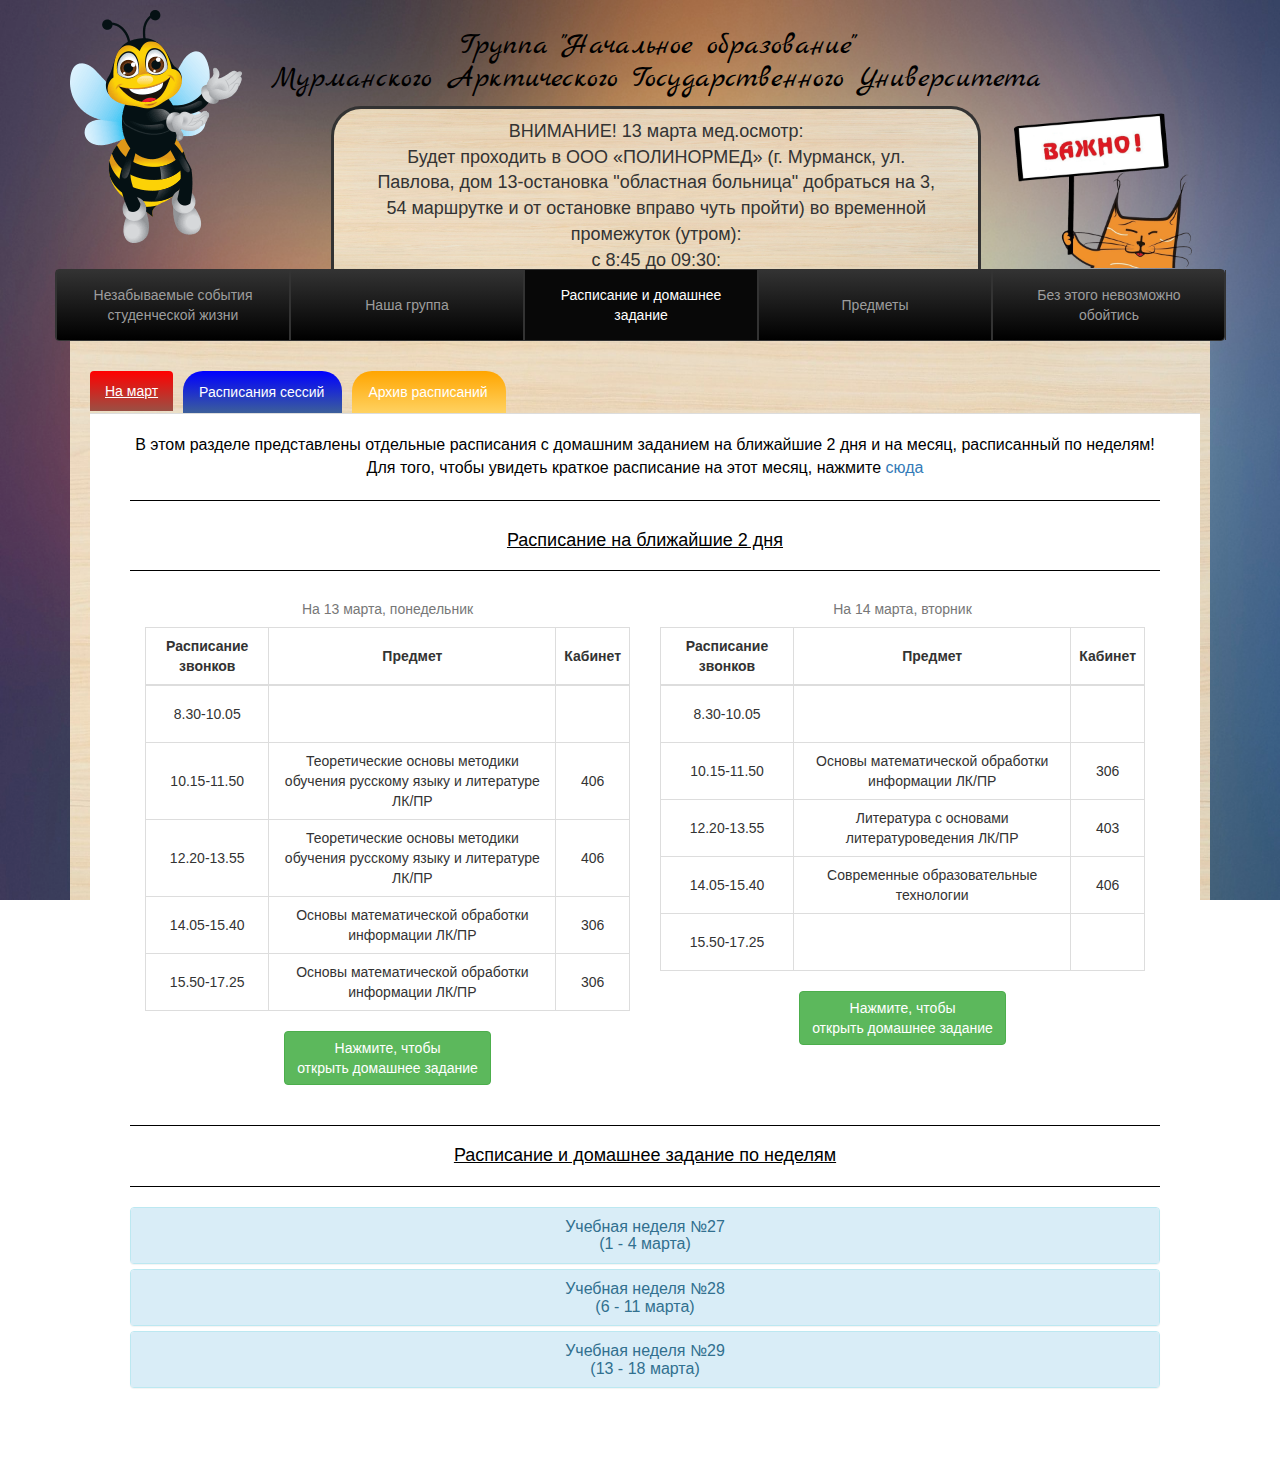
==== commit 2954ff01: "30" ====
--- a/index.html
+++ b/index.html
@@ -66,17 +66,16 @@
                     <div class="col-lg-1 col-md-1 col-sm-0 col-xs-0"></div>
                      <div class="container col-lg-8 col-md-8 col-sm-12 col-xs-12" id="Vazhnaya_info">                        
                         <div class="container-fluid">
-                             <p class="p1">Изменения в расписании! Будьте внимательны!</p>
+                             <p class="p1">ВНИМАНИЕ! 13 марта мед.осмотр:<br>Будет проходить в ООО «ПОЛИНОРМЕД» (г. Мурманск, ул. Павлова, дом 13-остановка "областная больница" добраться на 3, 54 маршрутке и от остановке вправо чуть пройти) во временной промежуток (утром):<br>с 8:45 до 09:30: <br>- с направлением;<br>- паспортом гражданина РФ;<br>- полисом медицинского страхования;<br>- медицинской картой (при наличии);<br>- сан. книжкой (при наличии);<br>- анализами (кал, моча);<br>- с результатом ФЛЮ (действителен 1 год);<br>- для сдачи крови не кушать утром;<br>- девушки должны быть готовы к осмотру гинеколога</p>
+                             <p class="p1"><a href="docyments/pr_pasp_20_23_mart-aprel.jpg" target="_blank">Распределение на практику (20 марта - 23 апреля)</a></p>
+                            <p class="p1">17 марта (в последний день учебы перед практикой) в 15-50 к нам придет В.Э.Черник и все разъяснит насчет практики и ее проведения</p>
+                            <p class="p1"><a href="docyments/programma_praktiki_mart-aprel_2017.docx" target="_blank">Программа практики</a></p>
                              <p class="p1">У кого изменились данные о месте проживания, месте работы родителей, конт.телефоны с 2015 г. отпишитесь <a href="https://vk.com/id138116025" target="_blank">Эле</a></p>
                              <p class="p1">От Тучкоковой Т.В.: "Девушки, ещё раз предлагаю поучаствовать в нашей совместной работе с интересной техникой арт-терапии. Жду ваши картинки, в которых вы увидели отражение своего "Я" по адресу: ttuchkova@yandex.ru"</p>
                             <p class="p1">Можете передавать свои идеи в студенческий совет по поводу проведения концертов в доме престарелых и к 9 мая (на 9 мая будет военная тематика. Приветствуется военная форма, и если не выступаете сами, то можете одолжить её другим на выступление)</p>
                             <p class="p1">Можно проводить рейды посещаемости (за подробностями пишите <a href="https://vk.com/christinavarnakova" target="_blank">мне</a>)</p>
                             <p class="p1">В июле и августе стипендию платить не будут! Она придёт в сентябре за эти 2 месяца и сентябрь</p>
                             <p class="p1"><a href="docyments/zayavlenie_na_mat_pom.pdf" target="_blank">Бланк заявления на материальную помощь</a></p>
-                            <p class="p1"><a href="docyments/pr_pasp_20_23_mart-aprel.jpg" target="_blank">Распределение на практику (20 марта - 23 апреля)</a></p>
-                            <p class="p1">Перед практикой в течение февраля у нас будет двухдневный мед.осмотр, будут выделены дни для его прохождения, кто в эти дни не пройдет - будет проходить самостоятельно, платно за 7000 руб.</p>
-                            <p class="p1">17 марта (в последний день учебы перед практикой) в 15-50 к нам придет В.Э.Черник и все разъяснит насчет практики и ее проведения</p>
-                            <p class="p1"><a href="tech_karty/4/pr.pdf" target="_blank">Технологическая карта практики</a></p>
                         </div>
                      </div>
                      <div class="container col-lg-3 col-md-3 hidden-sm hidden-xs" id="vazhno">
@@ -155,39 +154,39 @@
                                           <div class="col-lg-6 col-md-6 col-sm-12 col-xs-12">
                                                <div class="table-responsive">
                                                 <table class="table table-bordered table-hover">
-                                                    <caption>На 9 марта, четверг</caption>
-                                                    <thead>
-                                                        <tr>
-                                                            <th>Расписание звонков</th>
-                                                            <th>Предмет</th>
-                                                            <th>Кабинет</th>
-                                                        </tr>
-                                                    </thead>
-                                                    <tbody>
-                                                        <tr>
-                                                            <td>8.30-10.05</td>
-                                                            <td></td>
-                                                            <td></td>
-                                                        </tr>
-                                                        <tr>
-                                                            <td>10.15-11.50</td>
+                                                    <caption>На 13 марта, понедельник</caption>
+                                                    <thead>
+                                                        <tr>
+                                                            <th>Расписание звонков</th>
+                                                            <th>Предмет</th>
+                                                            <th>Кабинет</th>
+                                                        </tr>
+                                                    </thead>
+                                                    <tbody>
+                                                        <tr>
+                                                            <td>8.30-10.05</td>
+                                                            <td></td>
+                                                            <td></td>
+                                                        </tr>
+                                                        <tr>
+                                                            <td>10.15-11.50</td>
+                                                            <td>Теоретические основы методики обучения русскому языку и литературе ЛК/ПР</td>
+                                                            <td>406</td>
+                                                        </tr>
+                                                        <tr>
+                                                            <td>12.20-13.55</td>
+                                                            <td>Теоретические основы методики обучения русскому языку и литературе ЛК/ПР</td>
+                                                            <td>406</td>
+                                                        </tr>
+                                                        <tr>
+                                                            <td>14.05-15.40</td>
                                                             <td>Основы математической обработки информации ЛК/ПР</td>
                                                             <td>306</td>
                                                         </tr>
                                                         <tr>
-                                                            <td>12.20-13.55</td>
-                                                            <td>Литература с основами литературоведения ЛК/ПР</td>
-                                                            <td>407</td>
-                                                        </tr>
-                                                        <tr>
-                                                            <td>14.05-15.40</td>
-                                                            <td>Экономика образования ЛК/ПР</td>
-                                                            <td>302, Лен. 57</td>
-                                                        </tr>
-                                                        <tr>
-                                                            <td>15.50-17.25</td>
-                                                            <td></td>
-                                                            <td></td>
+                                                            <td>15.50-17.25</td>
+                                                            <td>Основы математической обработки информации ЛК/ПР</td>
+                                                            <td>306</td>
                                                         </tr>
                                                     </tbody>
                                                 </table>                            
@@ -201,34 +200,34 @@
                                             <div class="col-lg-6 col-md-6 col-sm-12 col-xs-12">
                                                 <div class="table-responsive">
                                                 <table class="table table-bordered table-hover">
-                                                    <caption>На 10 марта, пятница</caption>
-                                                    <thead>
-                                                        <tr>
-                                                            <th>Расписание звонков</th>
-                                                            <th>Предмет</th>
-                                                            <th>Кабинет</th>
-                                                        </tr>
-                                                    </thead>
-                                                    <tbody>
-                                                        <tr>
-                                                            <td>8.30-10.05</td>
-                                                            <td></td>
-                                                            <td></td>
-                                                        </tr>
-                                                        <tr>
-                                                            <td>10.15-11.50</td>
-                                                            <td></td>
-                                                            <td></td>
-                                                        </tr>
-                                                        <tr>
-                                                            <td>12.20-13.55</td>
-                                                            <td>Элективные дисциплины (модули) по физической культуре и спорту ЛЫЖИ</td>
-                                                            <td></td>
-                                                        </tr>
-                                                        <tr>
-                                                            <td>14.05-15.40</td>
-                                                            <td>Элективные дисциплины (модули) по физической культуре и спорту ЛЫЖИ</td>
-                                                            <td></td>
+                                                    <caption>На 14 марта, вторник</caption>
+                                                    <thead>
+                                                        <tr>
+                                                            <th>Расписание звонков</th>
+                                                            <th>Предмет</th>
+                                                            <th>Кабинет</th>
+                                                        </tr>
+                                                    </thead>
+                                                    <tbody>
+                                                        <tr>
+                                                            <td>8.30-10.05</td>
+                                                            <td></td>
+                                                            <td></td>
+                                                        </tr>
+                                                        <tr>
+                                                            <td>10.15-11.50</td>
+                                                            <td>Основы математической обработки информации ЛК/ПР</td>
+                                                            <td>306</td>
+                                                        </tr>
+                                                        <tr>
+                                                            <td>12.20-13.55</td>
+                                                            <td>Литература с основами литературоведения ЛК/ПР</td>
+                                                            <td>403</td>
+                                                        </tr>
+                                                        <tr>
+                                                            <td>14.05-15.40</td>
+                                                            <td>Современные образовательные технологии</td>
+                                                            <td>406</td>
                                                         </tr>
                                                         <tr>
                                                             <td>15.50-17.25</td>
@@ -694,7 +693,7 @@
                                                             <td>10.15-11.50</td>
                                                             <td>Теоретические основы методки обучения русскому языку и литературе ЛК/ПР</td>
                                                             <td>406</td>
-                                                            <td></td>
+                                                            <td>Доклады (кому нужно)</td>
                                                         </tr>
                                                         <tr>
                                                             <td>12.20-13.55</td>
@@ -706,7 +705,7 @@
                                                             <td>14.05-15.40</td>
                                                             <td>Основы математической обработки информации ЛК/ПР</td>
                                                             <td>306</td>
-                                                            <td></td>
+                                                            <td><a href="dz/4/po_predmetam/30/na_13_03.jpg" target="_blank">Задача №3</a></td>
                                                         </tr>
                                                         <tr>
                                                             <td>15.50-17.25</td>
@@ -753,7 +752,7 @@
                                                             <td>14.05-15.40</td>
                                                             <td>Соврменные образовательные технологии</td>
                                                             <td>406</td>
-                                                            <td></td>
+                                                            <td>Письменно ответить на вопрос: "Классификация педагогических технологий по Р.К. Селевко" (объём от 1,5 до 2,5 стр.)</td>
                                                         </tr>
                                                         <tr>
                                                             <td>15.50-17.25</td>
@@ -845,8 +844,8 @@
                                                         </tr>
                                                         <tr>
                                                             <td>14.05-15.40</td>
-                                                            <td>Экономика образования ЛК/ПР</td>
-                                                            <td>302, Лен.57</td>
+                                                            <td></td>
+                                                            <td></td>
                                                             <td></td>
                                                         </tr>
                                                         <tr>
@@ -1771,10 +1770,10 @@
         <div class="modal-content">
             <div class="modal-header">
                <button class="close" type="button" data-dismiss="modal">&times;</button>
-                   <h4 class="modal-title">Домашнее задание на 9 марта</h4>    
+                   <h4 class="modal-title">Домашнее задание на 13 марта</h4>    
             </div>
             <div class="modal-body">
-                <p>На этот день ничего не задано</p>
+                <h4>Основы математической обработки информации</h4><p><a href="dz/4/po_predmetam/30/na_13_03.jpg" target="_blank">Задача №3</a></p>
             </div>
             <div class="modal-footer">
                  <button class="btn btn-danger" type="button" data-dismiss="modal">Нажмите, чтобы закрыть</button>   
@@ -1788,10 +1787,10 @@
         <div class="modal-content">
             <div class="modal-header">
                <button class="close" type="button" data-dismiss="modal">&times;</button>
-                <h4 class="modal-title">Домашнее задание на 10 марта</h4>    
+                <h4 class="modal-title">Домашнее задание на 14 марта</h4>    
             </div>
             <div class="modal-body">
-                <p>На этот день ничего не задано</p>
+                <h4>Современные образовательные технологии</h4><p>Письменно ответить на вопрос: "Классификация педагогических технологий по Р.К. Селевко" (объём от 1,5 до 2,5 стр.)</p>
             </div>
             <div class="modal-footer">
                  <button class="btn btn-danger" type="button" data-dismiss="modal">Нажмите, чтобы закрыть</button>   
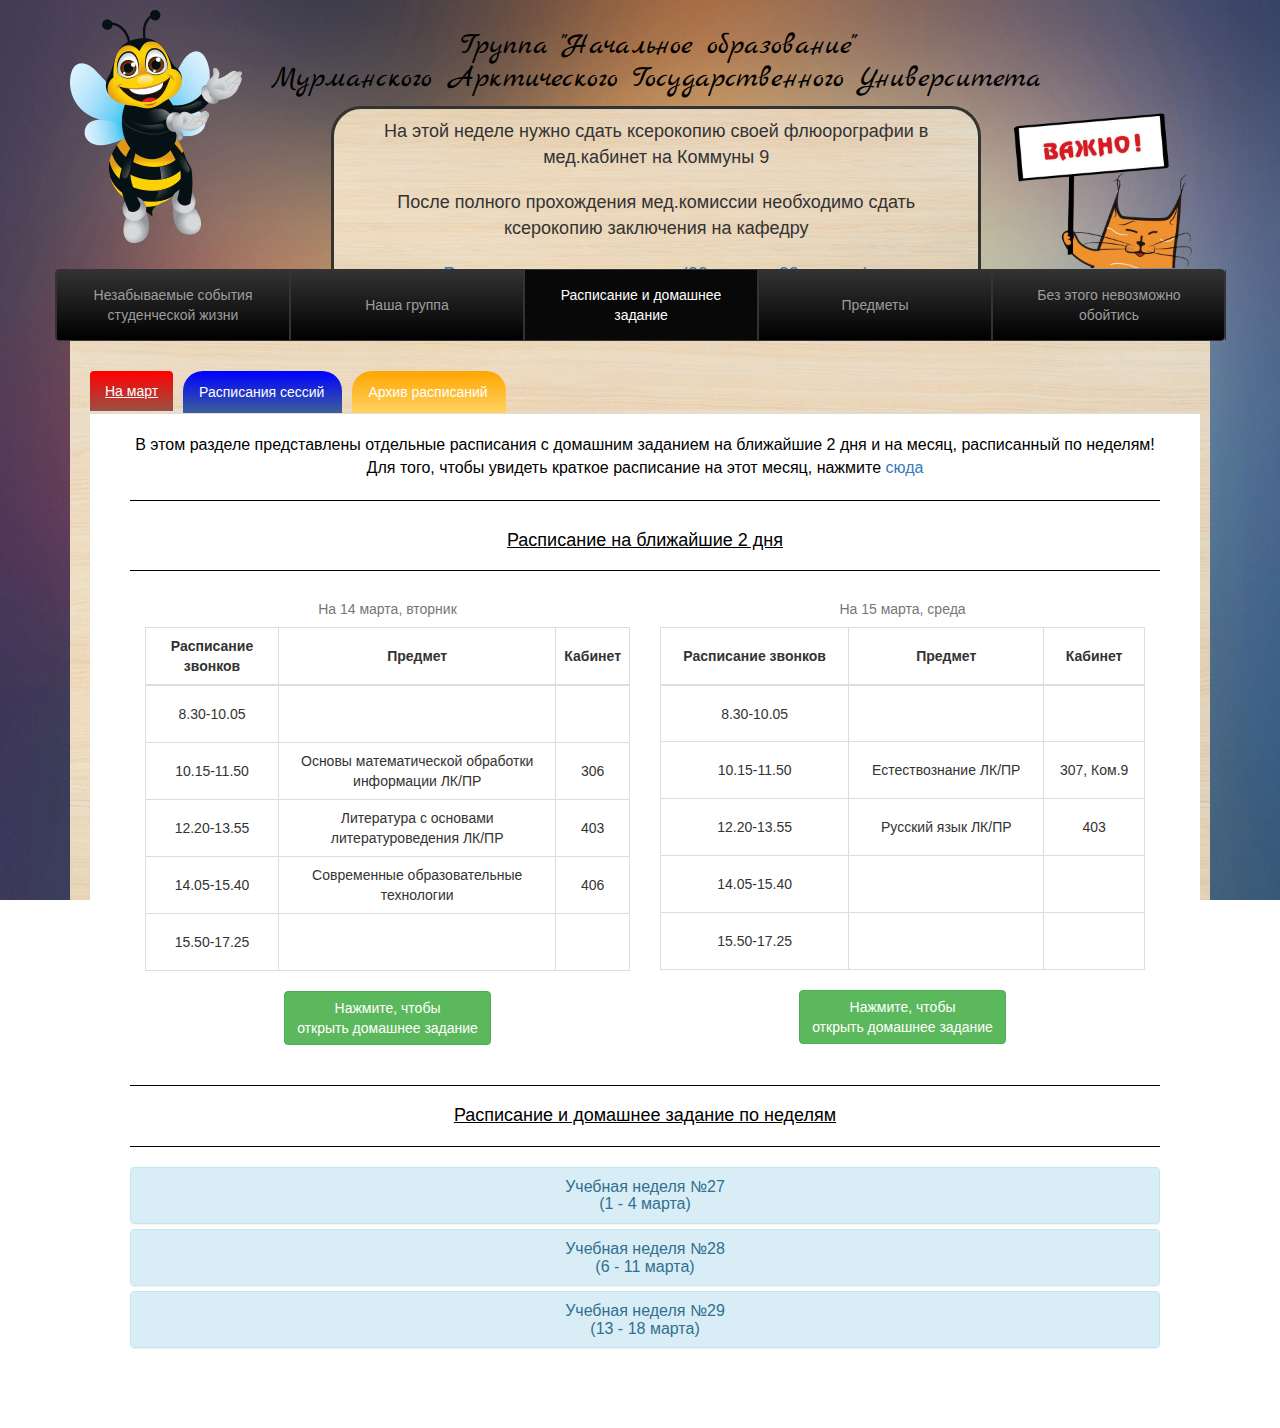
==== commit 39449481: "32" ====
--- a/index.html
+++ b/index.html
@@ -66,7 +66,8 @@
                     <div class="col-lg-1 col-md-1 col-sm-0 col-xs-0"></div>
                      <div class="container col-lg-8 col-md-8 col-sm-12 col-xs-12" id="Vazhnaya_info">                        
                         <div class="container-fluid">
-                             <p class="p1">ВНИМАНИЕ! 13 марта мед.осмотр:<br>Будет проходить в ООО «ПОЛИНОРМЕД» (г. Мурманск, ул. Павлова, дом 13-остановка "областная больница" добраться на 3, 54 маршрутке и от остановке вправо чуть пройти) во временной промежуток (утром):<br>с 8:45 до 09:30: <br>- с направлением;<br>- паспортом гражданина РФ;<br>- полисом медицинского страхования;<br>- медицинской картой (при наличии);<br>- сан. книжкой (при наличии);<br>- анализами (кал, моча);<br>- с результатом ФЛЮ (действителен 1 год);<br>- для сдачи крови не кушать утром;<br>- девушки должны быть готовы к осмотру гинеколога</p>
+                             <p class="p1">На этой неделе нужно сдать ксерокопию своей флюорографии в мед.кабинет на Коммуны 9</p>
+                             <p class="p1">После полного прохождения мед.комиссии необходимо сдать ксерокопию заключения на кафедру</p>
                              <p class="p1"><a href="docyments/pr_pasp_20_23_mart-aprel.jpg" target="_blank">Распределение на практику (20 марта - 23 апреля)</a></p>
                             <p class="p1">17 марта (в последний день учебы перед практикой) в 15-50 к нам придет В.Э.Черник и все разъяснит насчет практики и ее проведения</p>
                             <p class="p1"><a href="docyments/programma_praktiki_mart-aprel_2017.docx" target="_blank">Программа практики</a></p>
@@ -154,42 +155,42 @@
                                           <div class="col-lg-6 col-md-6 col-sm-12 col-xs-12">
                                                <div class="table-responsive">
                                                 <table class="table table-bordered table-hover">
-                                                    <caption>На 13 марта, понедельник</caption>
-                                                    <thead>
-                                                        <tr>
-                                                            <th>Расписание звонков</th>
-                                                            <th>Предмет</th>
-                                                            <th>Кабинет</th>
-                                                        </tr>
-                                                    </thead>
-                                                    <tbody>
-                                                        <tr>
-                                                            <td>8.30-10.05</td>
-                                                            <td></td>
-                                                            <td></td>
-                                                        </tr>
-                                                        <tr>
-                                                            <td>10.15-11.50</td>
-                                                            <td>Теоретические основы методики обучения русскому языку и литературе ЛК/ПР</td>
-                                                            <td>406</td>
-                                                        </tr>
-                                                        <tr>
-                                                            <td>12.20-13.55</td>
-                                                            <td>Теоретические основы методики обучения русскому языку и литературе ЛК/ПР</td>
-                                                            <td>406</td>
-                                                        </tr>
-                                                        <tr>
-                                                            <td>14.05-15.40</td>
+                                                    <caption>На 14 марта, вторник</caption>
+                                                    <thead>
+                                                        <tr>
+                                                            <th>Расписание звонков</th>
+                                                            <th>Предмет</th>
+                                                            <th>Кабинет</th>
+                                                        </tr>
+                                                    </thead>
+                                                    <tbody>
+                                                        <tr>
+                                                            <td>8.30-10.05</td>
+                                                            <td></td>
+                                                            <td></td>
+                                                        </tr>
+                                                        <tr>
+                                                            <td>10.15-11.50</td>
                                                             <td>Основы математической обработки информации ЛК/ПР</td>
                                                             <td>306</td>
                                                         </tr>
                                                         <tr>
-                                                            <td>15.50-17.25</td>
-                                                            <td>Основы математической обработки информации ЛК/ПР</td>
-                                                            <td>306</td>
-                                                        </tr>
-                                                    </tbody>
-                                                </table>                            
+                                                            <td>12.20-13.55</td>
+                                                            <td>Литература с основами литературоведения ЛК/ПР</td>
+                                                            <td>403</td>
+                                                        </tr>
+                                                        <tr>
+                                                            <td>14.05-15.40</td>
+                                                            <td>Современные образовательные технологии</td>
+                                                            <td>406</td>
+                                                        </tr>
+                                                        <tr>
+                                                            <td>15.50-17.25</td>
+                                                            <td></td>
+                                                            <td></td>
+                                                        </tr>
+                                                    </tbody>
+                                                </table>                           
                                             </div>
                                                 <div>
                                                     <button type="button" class="btn btn-success" data-toggle="modal" data-target="#modal-1">Нажмите, чтобы<br>открыть домашнее задание</button> 
@@ -200,34 +201,34 @@
                                             <div class="col-lg-6 col-md-6 col-sm-12 col-xs-12">
                                                 <div class="table-responsive">
                                                 <table class="table table-bordered table-hover">
-                                                    <caption>На 14 марта, вторник</caption>
-                                                    <thead>
-                                                        <tr>
-                                                            <th>Расписание звонков</th>
-                                                            <th>Предмет</th>
-                                                            <th>Кабинет</th>
-                                                        </tr>
-                                                    </thead>
-                                                    <tbody>
-                                                        <tr>
-                                                            <td>8.30-10.05</td>
-                                                            <td></td>
-                                                            <td></td>
-                                                        </tr>
-                                                        <tr>
-                                                            <td>10.15-11.50</td>
-                                                            <td>Основы математической обработки информации ЛК/ПР</td>
-                                                            <td>306</td>
-                                                        </tr>
-                                                        <tr>
-                                                            <td>12.20-13.55</td>
-                                                            <td>Литература с основами литературоведения ЛК/ПР</td>
-                                                            <td>403</td>
-                                                        </tr>
-                                                        <tr>
-                                                            <td>14.05-15.40</td>
-                                                            <td>Современные образовательные технологии</td>
-                                                            <td>406</td>
+                                                    <caption>На 15 марта, среда</caption>
+                                                    <thead>
+                                                        <tr>
+                                                            <th>Расписание звонков</th>
+                                                            <th>Предмет</th>
+                                                            <th>Кабинет</th>
+                                                        </tr>
+                                                    </thead>
+                                                    <tbody>
+                                                        <tr>
+                                                            <td>8.30-10.05</td>
+                                                            <td></td>
+                                                            <td></td>
+                                                        </tr>
+                                                        <tr>
+                                                            <td>10.15-11.50</td>
+                                                            <td>Естествознание ЛК/ПР</td>
+                                                            <td>307, Ком.9</td>
+                                                        </tr>
+                                                        <tr>
+                                                            <td>12.20-13.55</td>
+                                                            <td>Русский язык ЛК/ПР</td>
+                                                            <td>403</td>
+                                                        </tr>
+                                                        <tr>
+                                                            <td>14.05-15.40</td>
+                                                            <td></td>
+                                                            <td></td>
                                                         </tr>
                                                         <tr>
                                                             <td>15.50-17.25</td>
@@ -740,7 +741,7 @@
                                                             <td>10.15-11.50</td>
                                                             <td>Основы математической обработки информации ЛК/ПР</td>
                                                             <td>306</td>
-                                                            <td></td>
+                                                            <td>Задачи (кому нужно)</td>
                                                         </tr>
                                                         <tr>
                                                             <td>12.20-13.55</td>
@@ -1770,10 +1771,11 @@
         <div class="modal-content">
             <div class="modal-header">
                <button class="close" type="button" data-dismiss="modal">&times;</button>
-                   <h4 class="modal-title">Домашнее задание на 13 марта</h4>    
+                   <h4 class="modal-title">Домашнее задание на 14 марта</h4>    
             </div>
             <div class="modal-body">
-                <h4>Основы математической обработки информации</h4><p><a href="dz/4/po_predmetam/30/na_13_03.jpg" target="_blank">Задача №3</a></p>
+                <h4>Основы математической обработки информации</h4><p>Задачи (кому нужно)</p>
+                <h4>Современные образовательные технологии</h4><p>Письменно ответить на вопрос: "Классификация педагогических технологий по Р.К. Селевко" (объём от 1,5 до 2,5 стр.)</p>
             </div>
             <div class="modal-footer">
                  <button class="btn btn-danger" type="button" data-dismiss="modal">Нажмите, чтобы закрыть</button>   
@@ -1787,10 +1789,10 @@
         <div class="modal-content">
             <div class="modal-header">
                <button class="close" type="button" data-dismiss="modal">&times;</button>
-                <h4 class="modal-title">Домашнее задание на 14 марта</h4>    
+                <h4 class="modal-title">Домашнее задание на 15 марта</h4>    
             </div>
             <div class="modal-body">
-                <h4>Современные образовательные технологии</h4><p>Письменно ответить на вопрос: "Классификация педагогических технологий по Р.К. Селевко" (объём от 1,5 до 2,5 стр.)</p>
+                <h4>Русский язык</h4><p>Посмотреть в учебнике:<br>1) Распределение существительных по родам<br>2) Способы определения падежей</p>
             </div>
             <div class="modal-footer">
                  <button class="btn btn-danger" type="button" data-dismiss="modal">Нажмите, чтобы закрыть</button>   
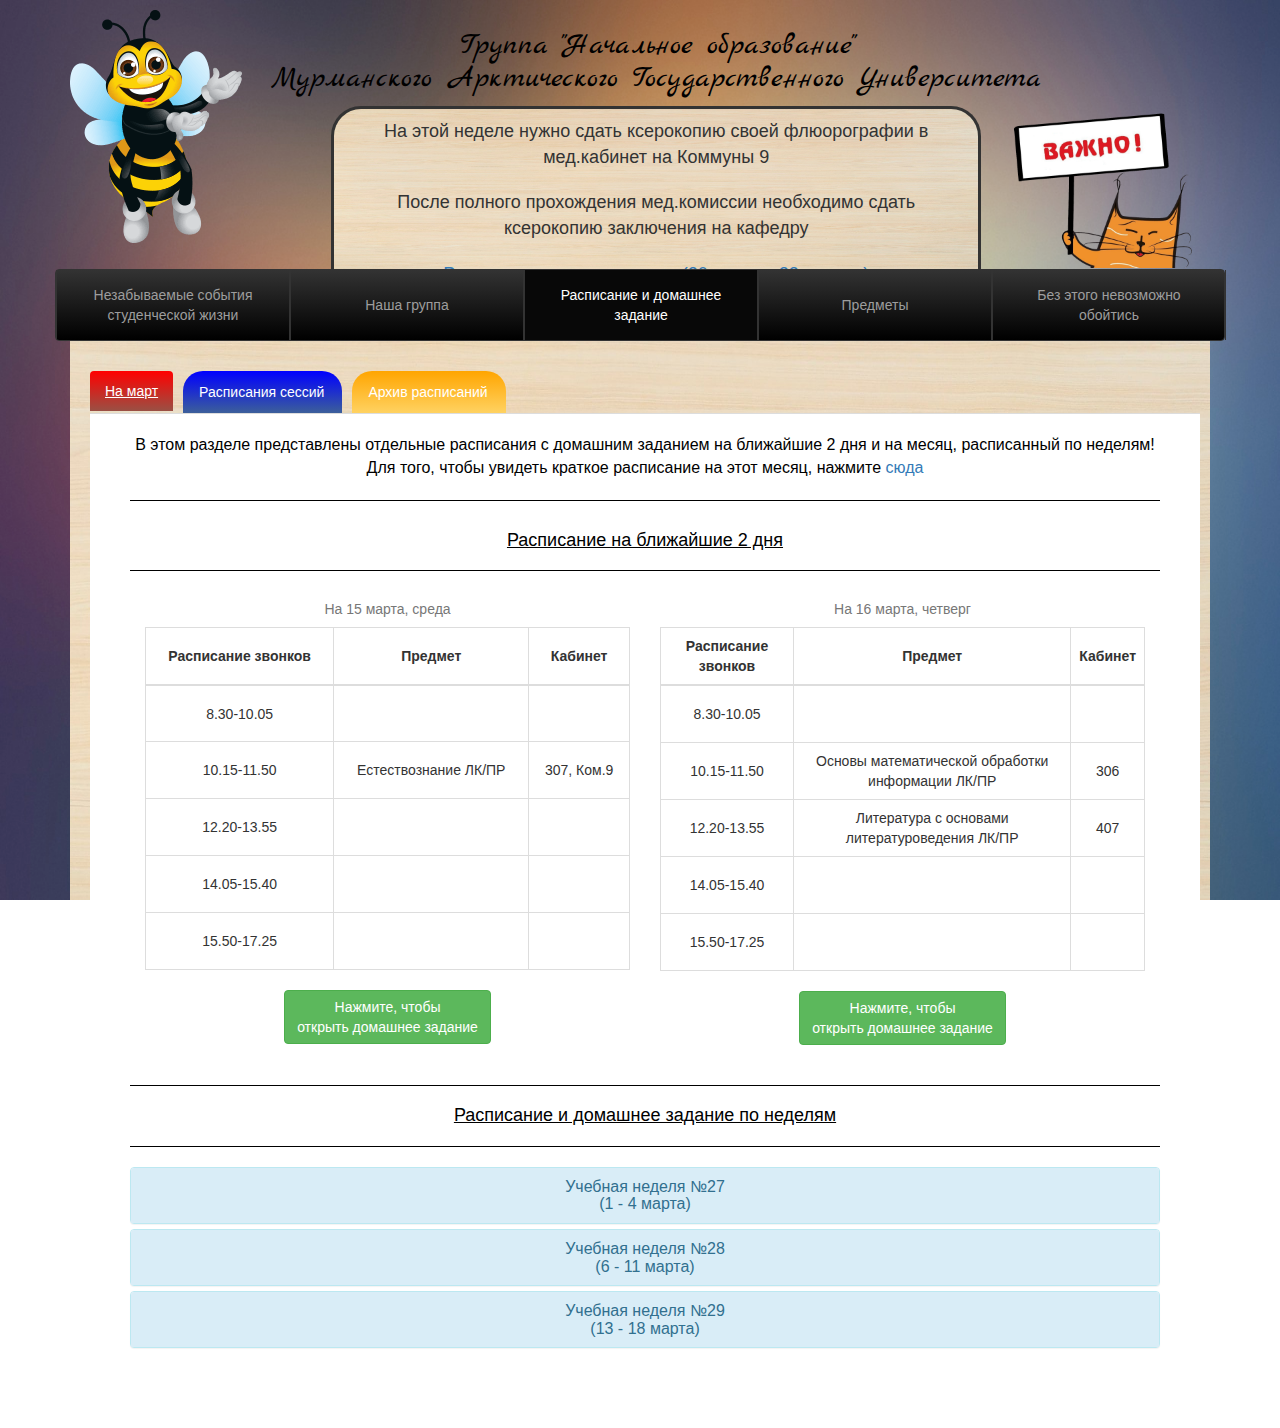
==== commit 8e81af6e: "33" ====
--- a/index.html
+++ b/index.html
@@ -155,42 +155,42 @@
                                           <div class="col-lg-6 col-md-6 col-sm-12 col-xs-12">
                                                <div class="table-responsive">
                                                 <table class="table table-bordered table-hover">
-                                                    <caption>На 14 марта, вторник</caption>
-                                                    <thead>
-                                                        <tr>
-                                                            <th>Расписание звонков</th>
-                                                            <th>Предмет</th>
-                                                            <th>Кабинет</th>
-                                                        </tr>
-                                                    </thead>
-                                                    <tbody>
-                                                        <tr>
-                                                            <td>8.30-10.05</td>
-                                                            <td></td>
-                                                            <td></td>
-                                                        </tr>
-                                                        <tr>
-                                                            <td>10.15-11.50</td>
-                                                            <td>Основы математической обработки информации ЛК/ПР</td>
-                                                            <td>306</td>
-                                                        </tr>
-                                                        <tr>
-                                                            <td>12.20-13.55</td>
-                                                            <td>Литература с основами литературоведения ЛК/ПР</td>
-                                                            <td>403</td>
-                                                        </tr>
-                                                        <tr>
-                                                            <td>14.05-15.40</td>
-                                                            <td>Современные образовательные технологии</td>
-                                                            <td>406</td>
-                                                        </tr>
-                                                        <tr>
-                                                            <td>15.50-17.25</td>
-                                                            <td></td>
-                                                            <td></td>
-                                                        </tr>
-                                                    </tbody>
-                                                </table>                           
+                                                    <caption>На 15 марта, среда</caption>
+                                                    <thead>
+                                                        <tr>
+                                                            <th>Расписание звонков</th>
+                                                            <th>Предмет</th>
+                                                            <th>Кабинет</th>
+                                                        </tr>
+                                                    </thead>
+                                                    <tbody>
+                                                        <tr>
+                                                            <td>8.30-10.05</td>
+                                                            <td></td>
+                                                            <td></td>
+                                                        </tr>
+                                                        <tr>
+                                                            <td>10.15-11.50</td>
+                                                            <td>Естествознание ЛК/ПР</td>
+                                                            <td>307, Ком.9</td>
+                                                        </tr>
+                                                        <tr>
+                                                            <td>12.20-13.55</td>
+                                                            <td></td>
+                                                            <td></td>
+                                                        </tr>
+                                                        <tr>
+                                                            <td>14.05-15.40</td>
+                                                            <td></td>
+                                                            <td></td>
+                                                        </tr>
+                                                        <tr>
+                                                            <td>15.50-17.25</td>
+                                                            <td></td>
+                                                            <td></td>
+                                                        </tr>
+                                                    </tbody>
+                                                </table>                                    
                                             </div>
                                                 <div>
                                                     <button type="button" class="btn btn-success" data-toggle="modal" data-target="#modal-1">Нажмите, чтобы<br>открыть домашнее задание</button> 
@@ -201,29 +201,29 @@
                                             <div class="col-lg-6 col-md-6 col-sm-12 col-xs-12">
                                                 <div class="table-responsive">
                                                 <table class="table table-bordered table-hover">
-                                                    <caption>На 15 марта, среда</caption>
-                                                    <thead>
-                                                        <tr>
-                                                            <th>Расписание звонков</th>
-                                                            <th>Предмет</th>
-                                                            <th>Кабинет</th>
-                                                        </tr>
-                                                    </thead>
-                                                    <tbody>
-                                                        <tr>
-                                                            <td>8.30-10.05</td>
-                                                            <td></td>
-                                                            <td></td>
-                                                        </tr>
-                                                        <tr>
-                                                            <td>10.15-11.50</td>
-                                                            <td>Естествознание ЛК/ПР</td>
-                                                            <td>307, Ком.9</td>
-                                                        </tr>
-                                                        <tr>
-                                                            <td>12.20-13.55</td>
-                                                            <td>Русский язык ЛК/ПР</td>
-                                                            <td>403</td>
+                                                    <caption>На 16 марта, четверг</caption>
+                                                    <thead>
+                                                        <tr>
+                                                            <th>Расписание звонков</th>
+                                                            <th>Предмет</th>
+                                                            <th>Кабинет</th>
+                                                        </tr>
+                                                    </thead>
+                                                    <tbody>
+                                                        <tr>
+                                                            <td>8.30-10.05</td>
+                                                            <td></td>
+                                                            <td></td>
+                                                        </tr>
+                                                        <tr>
+                                                            <td>10.15-11.50</td>
+                                                            <td>Основы математической обработки информации ЛК/ПР</td>
+                                                            <td>306</td>
+                                                        </tr>
+                                                        <tr>
+                                                            <td>12.20-13.55</td>
+                                                            <td>Литература с основами литературоведения ЛК/ПР</td>
+                                                            <td>407</td>
                                                         </tr>
                                                         <tr>
                                                             <td>14.05-15.40</td>
@@ -1771,11 +1771,10 @@
         <div class="modal-content">
             <div class="modal-header">
                <button class="close" type="button" data-dismiss="modal">&times;</button>
-                   <h4 class="modal-title">Домашнее задание на 14 марта</h4>    
+                   <h4 class="modal-title">Домашнее задание на 15 марта</h4>    
             </div>
             <div class="modal-body">
-                <h4>Основы математической обработки информации</h4><p>Задачи (кому нужно)</p>
-                <h4>Современные образовательные технологии</h4><p>Письменно ответить на вопрос: "Классификация педагогических технологий по Р.К. Селевко" (объём от 1,5 до 2,5 стр.)</p>
+                <p>На этот день ничего не задано</p>
             </div>
             <div class="modal-footer">
                  <button class="btn btn-danger" type="button" data-dismiss="modal">Нажмите, чтобы закрыть</button>   
@@ -1789,10 +1788,10 @@
         <div class="modal-content">
             <div class="modal-header">
                <button class="close" type="button" data-dismiss="modal">&times;</button>
-                <h4 class="modal-title">Домашнее задание на 15 марта</h4>    
+                <h4 class="modal-title">Домашнее задание на 16 марта</h4>    
             </div>
             <div class="modal-body">
-                <h4>Русский язык</h4><p>Посмотреть в учебнике:<br>1) Распределение существительных по родам<br>2) Способы определения падежей</p>
+                <p>На этот день ничего не задано</p>
             </div>
             <div class="modal-footer">
                  <button class="btn btn-danger" type="button" data-dismiss="modal">Нажмите, чтобы закрыть</button>   
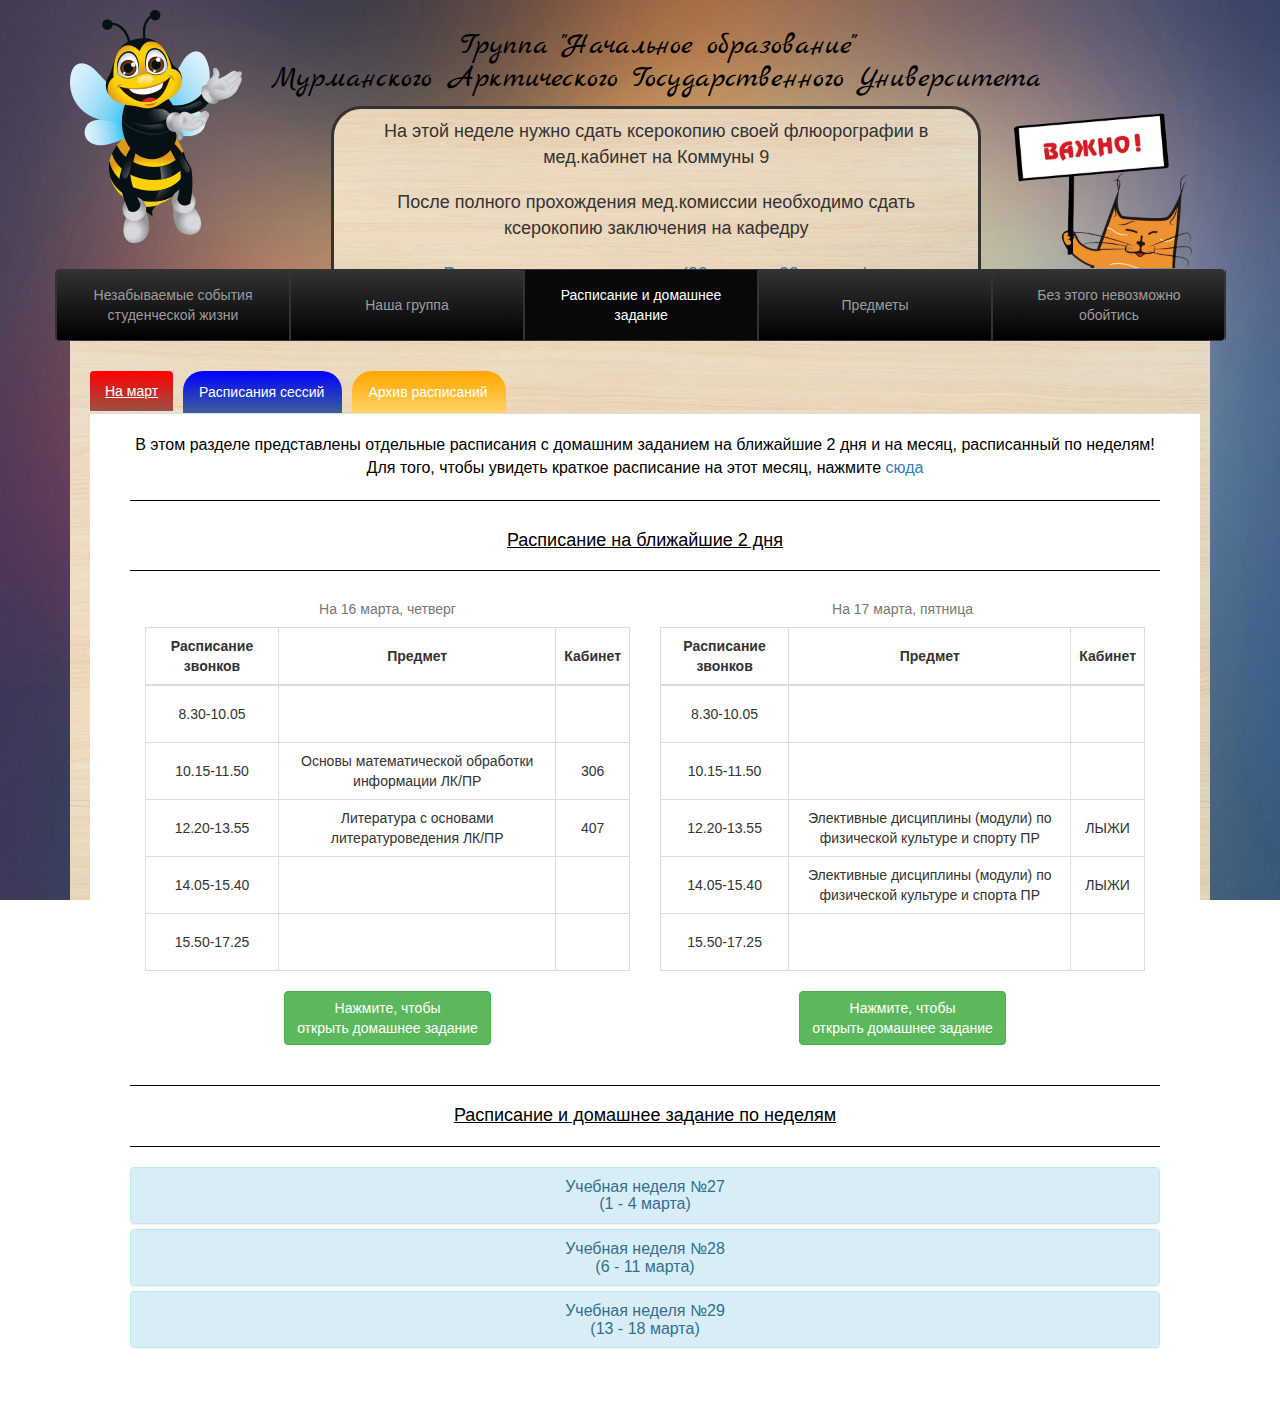
==== commit a31a265f: "34" ====
--- a/index.html
+++ b/index.html
@@ -69,7 +69,7 @@
                              <p class="p1">На этой неделе нужно сдать ксерокопию своей флюорографии в мед.кабинет на Коммуны 9</p>
                              <p class="p1">После полного прохождения мед.комиссии необходимо сдать ксерокопию заключения на кафедру</p>
                              <p class="p1"><a href="docyments/pr_pasp_20_23_mart-aprel.jpg" target="_blank">Распределение на практику (20 марта - 23 апреля)</a></p>
-                            <p class="p1">17 марта (в последний день учебы перед практикой) в 15-50 к нам придет В.Э.Черник и все разъяснит насчет практики и ее проведения</p>
+                            <p class="p1">16 марта в 13-55 к нам придет В.Э.Черник и все разъяснит насчет практики и ее проведения</p>
                             <p class="p1"><a href="docyments/programma_praktiki_mart-aprel_2017.docx" target="_blank">Программа практики</a></p>
                              <p class="p1">У кого изменились данные о месте проживания, месте работы родителей, конт.телефоны с 2015 г. отпишитесь <a href="https://vk.com/id138116025" target="_blank">Эле</a></p>
                              <p class="p1">От Тучкоковой Т.В.: "Девушки, ещё раз предлагаю поучаствовать в нашей совместной работе с интересной техникой арт-терапии. Жду ваши картинки, в которых вы увидели отражение своего "Я" по адресу: ttuchkova@yandex.ru"</p>
@@ -155,42 +155,42 @@
                                           <div class="col-lg-6 col-md-6 col-sm-12 col-xs-12">
                                                <div class="table-responsive">
                                                 <table class="table table-bordered table-hover">
-                                                    <caption>На 15 марта, среда</caption>
-                                                    <thead>
-                                                        <tr>
-                                                            <th>Расписание звонков</th>
-                                                            <th>Предмет</th>
-                                                            <th>Кабинет</th>
-                                                        </tr>
-                                                    </thead>
-                                                    <tbody>
-                                                        <tr>
-                                                            <td>8.30-10.05</td>
-                                                            <td></td>
-                                                            <td></td>
-                                                        </tr>
-                                                        <tr>
-                                                            <td>10.15-11.50</td>
-                                                            <td>Естествознание ЛК/ПР</td>
-                                                            <td>307, Ком.9</td>
-                                                        </tr>
-                                                        <tr>
-                                                            <td>12.20-13.55</td>
-                                                            <td></td>
-                                                            <td></td>
-                                                        </tr>
-                                                        <tr>
-                                                            <td>14.05-15.40</td>
-                                                            <td></td>
-                                                            <td></td>
-                                                        </tr>
-                                                        <tr>
-                                                            <td>15.50-17.25</td>
-                                                            <td></td>
-                                                            <td></td>
-                                                        </tr>
-                                                    </tbody>
-                                                </table>                                    
+                                                    <caption>На 16 марта, четверг</caption>
+                                                    <thead>
+                                                        <tr>
+                                                            <th>Расписание звонков</th>
+                                                            <th>Предмет</th>
+                                                            <th>Кабинет</th>
+                                                        </tr>
+                                                    </thead>
+                                                    <tbody>
+                                                        <tr>
+                                                            <td>8.30-10.05</td>
+                                                            <td></td>
+                                                            <td></td>
+                                                        </tr>
+                                                        <tr>
+                                                            <td>10.15-11.50</td>
+                                                            <td>Основы математической обработки информации ЛК/ПР</td>
+                                                            <td>306</td>
+                                                        </tr>
+                                                        <tr>
+                                                            <td>12.20-13.55</td>
+                                                            <td>Литература с основами литературоведения ЛК/ПР</td>
+                                                            <td>407</td>
+                                                        </tr>
+                                                        <tr>
+                                                            <td>14.05-15.40</td>
+                                                            <td></td>
+                                                            <td></td>
+                                                        </tr>
+                                                        <tr>
+                                                            <td>15.50-17.25</td>
+                                                            <td></td>
+                                                            <td></td>
+                                                        </tr>
+                                                    </tbody>
+                                                </table>                                     
                                             </div>
                                                 <div>
                                                     <button type="button" class="btn btn-success" data-toggle="modal" data-target="#modal-1">Нажмите, чтобы<br>открыть домашнее задание</button> 
@@ -201,34 +201,34 @@
                                             <div class="col-lg-6 col-md-6 col-sm-12 col-xs-12">
                                                 <div class="table-responsive">
                                                 <table class="table table-bordered table-hover">
-                                                    <caption>На 16 марта, четверг</caption>
-                                                    <thead>
-                                                        <tr>
-                                                            <th>Расписание звонков</th>
-                                                            <th>Предмет</th>
-                                                            <th>Кабинет</th>
-                                                        </tr>
-                                                    </thead>
-                                                    <tbody>
-                                                        <tr>
-                                                            <td>8.30-10.05</td>
-                                                            <td></td>
-                                                            <td></td>
-                                                        </tr>
-                                                        <tr>
-                                                            <td>10.15-11.50</td>
-                                                            <td>Основы математической обработки информации ЛК/ПР</td>
-                                                            <td>306</td>
-                                                        </tr>
-                                                        <tr>
-                                                            <td>12.20-13.55</td>
-                                                            <td>Литература с основами литературоведения ЛК/ПР</td>
-                                                            <td>407</td>
-                                                        </tr>
-                                                        <tr>
-                                                            <td>14.05-15.40</td>
-                                                            <td></td>
-                                                            <td></td>
+                                                    <caption>На 17 марта, пятница</caption>
+                                                    <thead>
+                                                        <tr>
+                                                            <th>Расписание звонков</th>
+                                                            <th>Предмет</th>
+                                                            <th>Кабинет</th>
+                                                        </tr>
+                                                    </thead>
+                                                    <tbody>
+                                                        <tr>
+                                                            <td>8.30-10.05</td>
+                                                            <td></td>
+                                                            <td></td>
+                                                        </tr>
+                                                        <tr>
+                                                            <td>10.15-11.50</td>
+                                                            <td></td>
+                                                            <td></td>
+                                                        </tr>
+                                                        <tr>
+                                                            <td>12.20-13.55</td>
+                                                            <td>Элективные дисциплины (модули) по физической культуре и спорту ПР</td>
+                                                            <td>ЛЫЖИ</td>
+                                                        </tr>
+                                                        <tr>
+                                                            <td>14.05-15.40</td>
+                                                            <td>Элективные дисциплины (модули) по физической культуре и спорта ПР</td>
+                                                            <td>ЛЫЖИ</td>
                                                         </tr>
                                                         <tr>
                                                             <td>15.50-17.25</td>
@@ -1771,7 +1771,7 @@
         <div class="modal-content">
             <div class="modal-header">
                <button class="close" type="button" data-dismiss="modal">&times;</button>
-                   <h4 class="modal-title">Домашнее задание на 15 марта</h4>    
+                   <h4 class="modal-title">Домашнее задание на 16 марта</h4>    
             </div>
             <div class="modal-body">
                 <p>На этот день ничего не задано</p>
@@ -1788,7 +1788,7 @@
         <div class="modal-content">
             <div class="modal-header">
                <button class="close" type="button" data-dismiss="modal">&times;</button>
-                <h4 class="modal-title">Домашнее задание на 16 марта</h4>    
+                <h4 class="modal-title">Домашнее задание на 17 марта</h4>    
             </div>
             <div class="modal-body">
                 <p>На этот день ничего не задано</p>
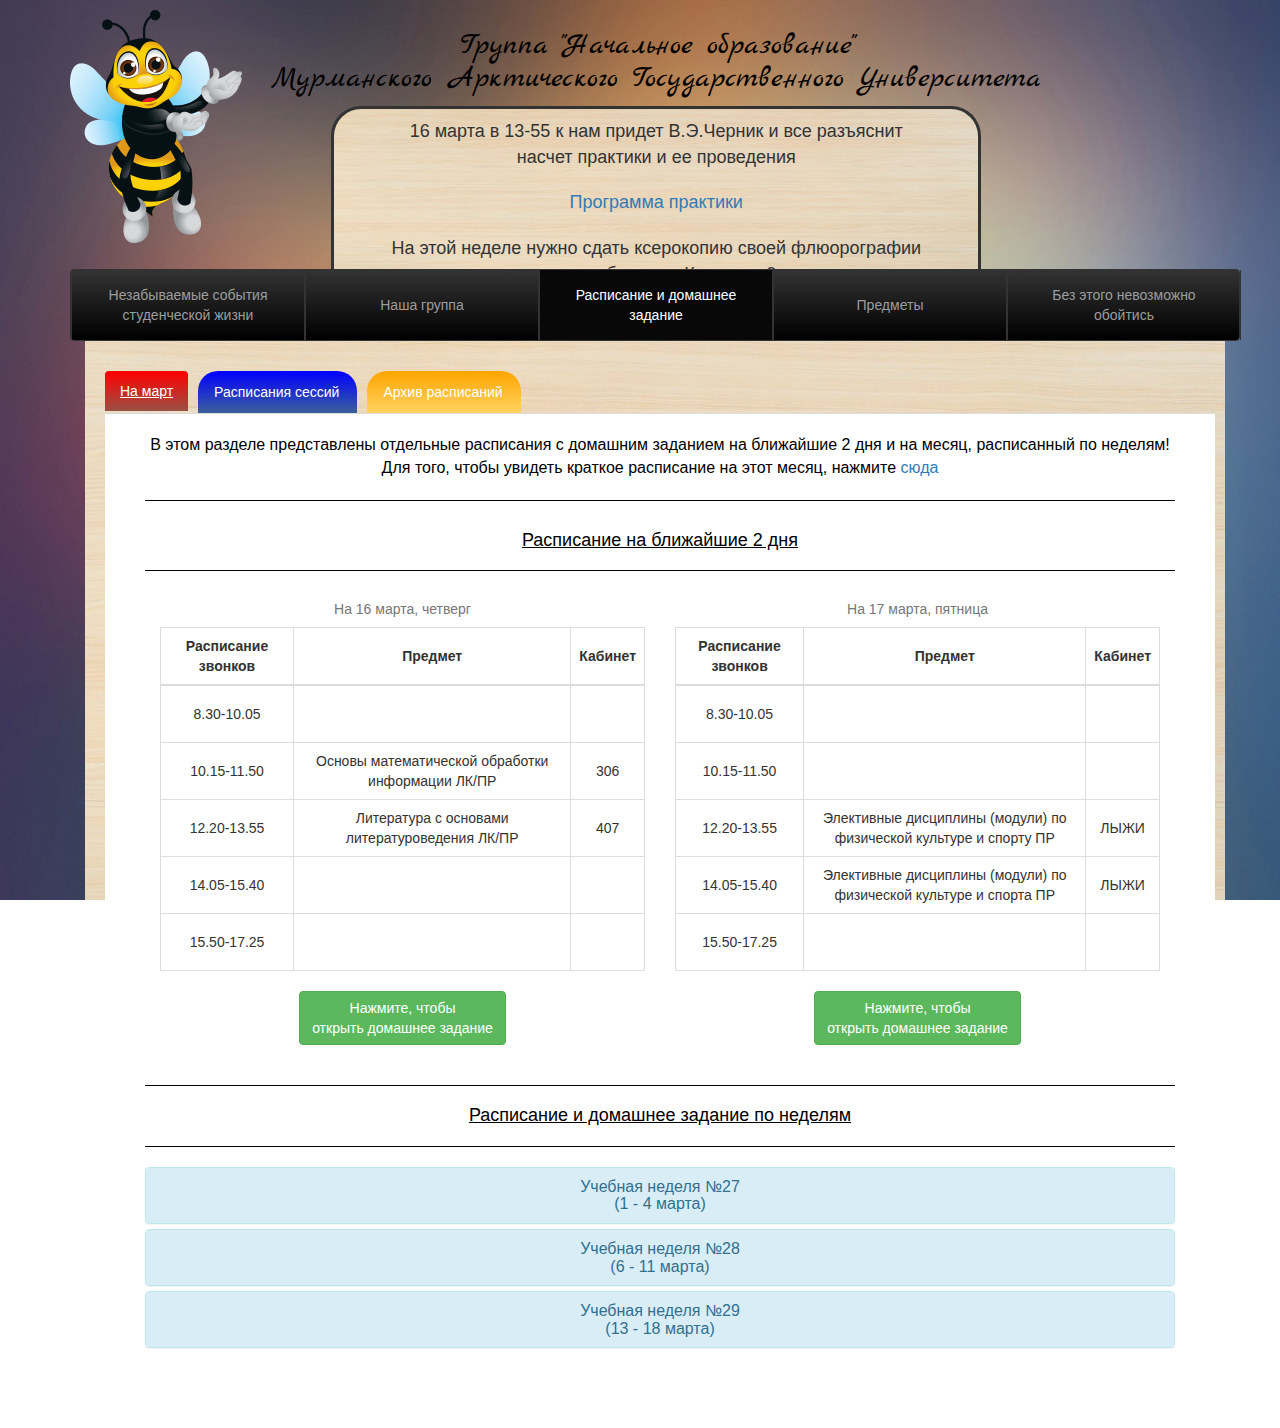
==== commit d019f6d8: "35" ====
--- a/index.html
+++ b/index.html
@@ -66,11 +66,12 @@
                     <div class="col-lg-1 col-md-1 col-sm-0 col-xs-0"></div>
                      <div class="container col-lg-8 col-md-8 col-sm-12 col-xs-12" id="Vazhnaya_info">                        
                         <div class="container-fluid">
-                             <p class="p1">На этой неделе нужно сдать ксерокопию своей флюорографии в мед.кабинет на Коммуны 9</p>
+                            <div class="container-fluid">
+                            <p class="p1">16 марта в 13-55 к нам придет В.Э.Черник и все разъяснит насчет практики и ее проведения</p>
+                            <p class="p1"><a href="docyments/programma_praktiki_mart-aprel_2017.docx" target="_blank">Программа практики</a></p>
+                            <p class="p1">На этой неделе нужно сдать ксерокопию своей флюорографии в мед.кабинет на Коммуны 9</p>
                              <p class="p1">После полного прохождения мед.комиссии необходимо сдать ксерокопию заключения на кафедру</p>
                              <p class="p1"><a href="docyments/pr_pasp_20_23_mart-aprel.jpg" target="_blank">Распределение на практику (20 марта - 23 апреля)</a></p>
-                            <p class="p1">16 марта в 13-55 к нам придет В.Э.Черник и все разъяснит насчет практики и ее проведения</p>
-                            <p class="p1"><a href="docyments/programma_praktiki_mart-aprel_2017.docx" target="_blank">Программа практики</a></p>
                              <p class="p1">У кого изменились данные о месте проживания, месте работы родителей, конт.телефоны с 2015 г. отпишитесь <a href="https://vk.com/id138116025" target="_blank">Эле</a></p>
                              <p class="p1">От Тучкоковой Т.В.: "Девушки, ещё раз предлагаю поучаствовать в нашей совместной работе с интересной техникой арт-терапии. Жду ваши картинки, в которых вы увидели отражение своего "Я" по адресу: ttuchkova@yandex.ru"</p>
                             <p class="p1">Можете передавать свои идеи в студенческий совет по поводу проведения концертов в доме престарелых и к 9 мая (на 9 мая будет военная тематика. Приветствуется военная форма, и если не выступаете сами, то можете одолжить её другим на выступление)</p>
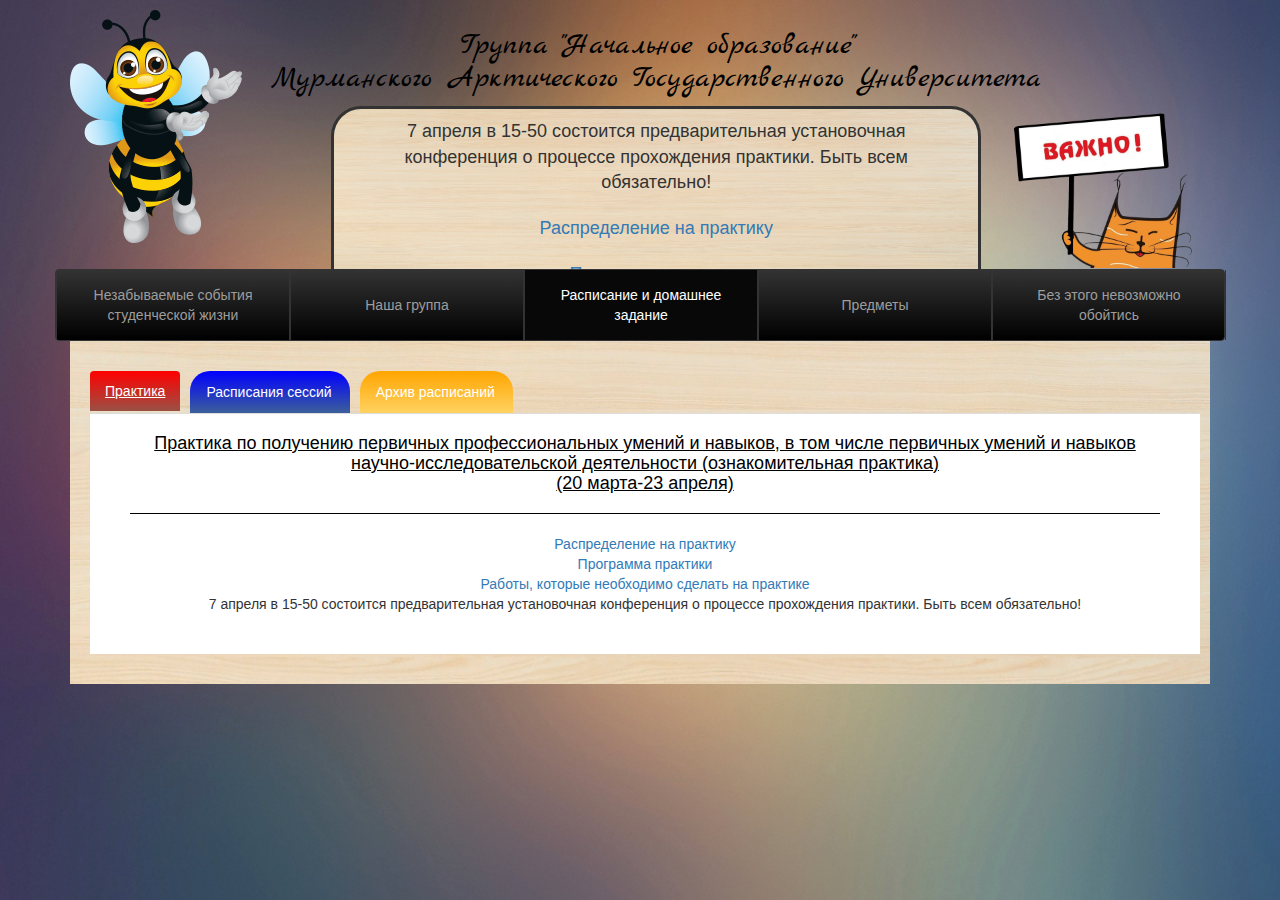
==== commit 76920471: "36" ====
--- a/index.html
+++ b/index.html
@@ -50,8 +50,7 @@
  <body>
       
       <!-- Шапка -->
-      
-     <div class="container">
+      <div class="container">
          <div class="row">
              <div class="col-lg-2 col-md-2 hidden-sm hidden-xs">
                  <img id="phelka" src="images/phelka.png" alt="Пчёлка">
@@ -65,19 +64,17 @@
                  <div class="row">
                     <div class="col-lg-1 col-md-1 col-sm-0 col-xs-0"></div>
                      <div class="container col-lg-8 col-md-8 col-sm-12 col-xs-12" id="Vazhnaya_info">                        
-                        <div class="container-fluid">
+                       <div class="container-fluid">
                             <div class="container-fluid">
-                            <p class="p1">16 марта в 13-55 к нам придет В.Э.Черник и все разъяснит насчет практики и ее проведения</p>
+                            <p class="p1">7 апреля в 15-50 состоится предварительная установочная конференция о процессе прохождения практики. Быть всем обязательно!</p>
+                            <p class="p1"><a href="docyments/pr_pasp_20_23_mart-aprel.jpg" target="_blank">Распределение на практику</a></p>
                             <p class="p1"><a href="docyments/programma_praktiki_mart-aprel_2017.docx" target="_blank">Программа практики</a></p>
-                            <p class="p1">На этой неделе нужно сдать ксерокопию своей флюорографии в мед.кабинет на Коммуны 9</p>
-                             <p class="p1">После полного прохождения мед.комиссии необходимо сдать ксерокопию заключения на кафедру</p>
-                             <p class="p1"><a href="docyments/pr_pasp_20_23_mart-aprel.jpg" target="_blank">Распределение на практику (20 марта - 23 апреля)</a></p>
-                             <p class="p1">У кого изменились данные о месте проживания, месте работы родителей, конт.телефоны с 2015 г. отпишитесь <a href="https://vk.com/id138116025" target="_blank">Эле</a></p>
+                             <p class="p1"><a href="docyments/Raboty_k_praktike_20m_23a.pdf" target="_blank">Работы, которые необходимо сделать на практике</a></p>
                              <p class="p1">От Тучкоковой Т.В.: "Девушки, ещё раз предлагаю поучаствовать в нашей совместной работе с интересной техникой арт-терапии. Жду ваши картинки, в которых вы увидели отражение своего "Я" по адресу: ttuchkova@yandex.ru"</p>
                             <p class="p1">Можете передавать свои идеи в студенческий совет по поводу проведения концертов в доме престарелых и к 9 мая (на 9 мая будет военная тематика. Приветствуется военная форма, и если не выступаете сами, то можете одолжить её другим на выступление)</p>
-                            <p class="p1">Можно проводить рейды посещаемости (за подробностями пишите <a href="https://vk.com/christinavarnakova" target="_blank">мне</a>)</p>
                             <p class="p1">В июле и августе стипендию платить не будут! Она придёт в сентябре за эти 2 месяца и сентябрь</p>
                             <p class="p1"><a href="docyments/zayavlenie_na_mat_pom.pdf" target="_blank">Бланк заявления на материальную помощь</a></p>
+                        </div>
                         </div>
                      </div>
                      <div class="container col-lg-3 col-md-3 hidden-sm hidden-xs" id="vazhno">
@@ -87,6 +84,7 @@
              </div>
          </div>
      </div>
+  
 
    <!-- Меню -->
    
@@ -135,13 +133,20 @@
                 
                     <div class="tabs">
                         <ul class="nav nav-tabs">
-                            <li class="active" id="r1"><a href="#r1-1" data-toggle="tab">На март</a></li>
+                            <li class="active" id="r1"><a href="#r1-1" data-toggle="tab">Практика</a></li>
                             <!-- <li id="r2"><a href="#r2-1" data-toggle="tab">На март</a></li> -->
                             <li id="r3"><a href="#r3-1" data-toggle="tab">Расписания сессий</a></li>
                             <li id="r4"><a href="#r4-1" data-toggle="tab">Архив расписаний</a></li>
                         </ul>
                         <div class="container-fluid">
                             <div class="tab-content">
+                                <div class="container-fluid tab-pane active" id="r1-1">
+                                    <h4>Практика по получению первичных профессиональных умений и навыков, в том числе первичных умений и навыков научно-исследовательской деятельности (ознакомительная практика)<br>(20 марта-23 апреля)</h4>
+                                    <hr>
+                                    <p><a href="docyments/pr_pasp_20_23_mart-aprel.jpg" target="_blank">Распределение на практику</a><br><a href="docyments/programma_praktiki_mart-aprel_2017.docx" target="_blank">Программа практики</a><br><a href="docyments/Raboty_k_praktike_20m_23a.pdf" target="_blank">Работы, которые необходимо сделать на практике</a><br>7 апреля в 15-50 состоится предварительная установочная конференция о процессе прохождения практики. Быть всем обязательно!</p>
+                                </div>
+                                
+   <!-- Месяца на период практики                               
                                 <div class="container-fluid tab-pane active" id="r1-1">
                                    
                                     <div class="row-fluid">
@@ -926,7 +931,7 @@
                                           
                                 </div>
                                 
- <!-- Второй месяц                               
+                              
                                 <div class="container-fluid tab-pane" id="r2-1">
                                     <div class="row-fluid">
                                         <p id="ssylka_na_kratkoe_raspisanie">В этом разделе представлены отдельные расписания с домашним заданием по неделям!<br>Для того, чтобы увидеть краткое расписание на этот месяц, нажмите <a id="kratkoe_raspisanie" href="raspisania/4/mart_2017.pdf" target="_blank">сюда</a></p>
